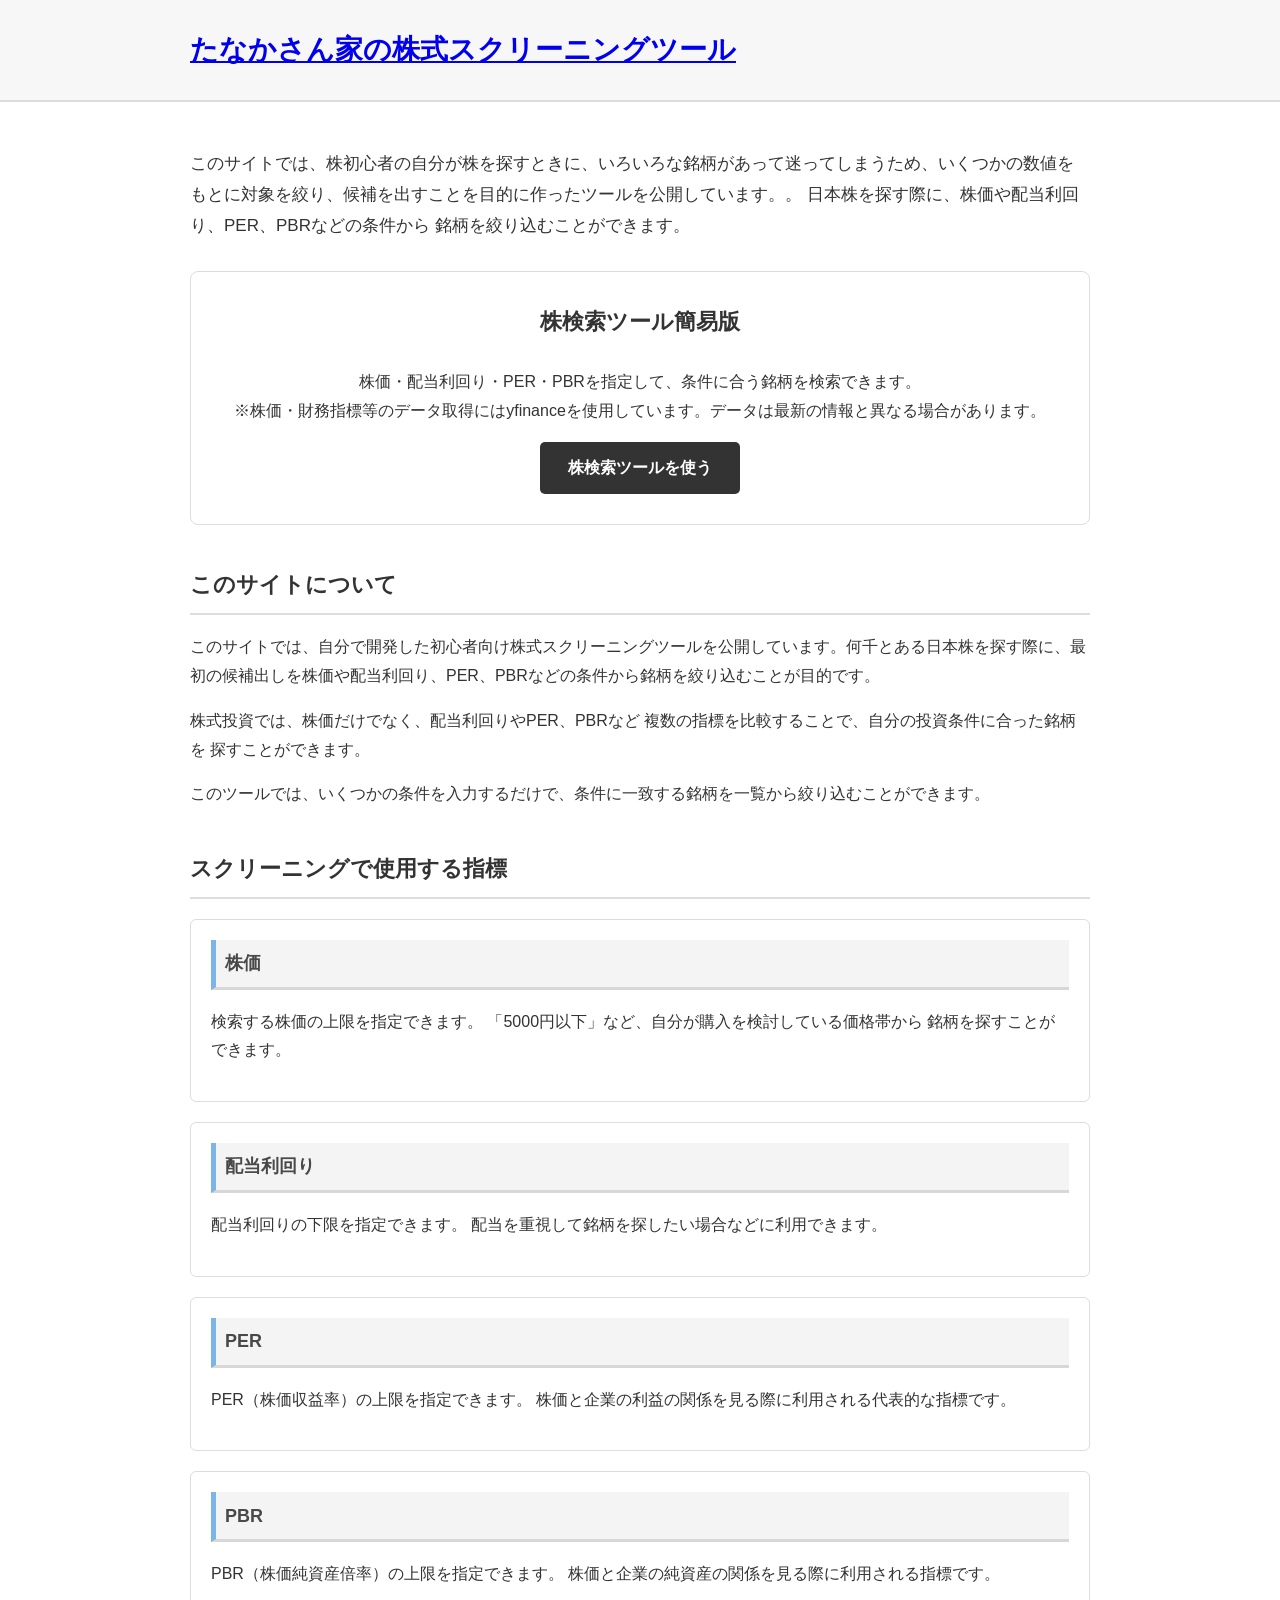
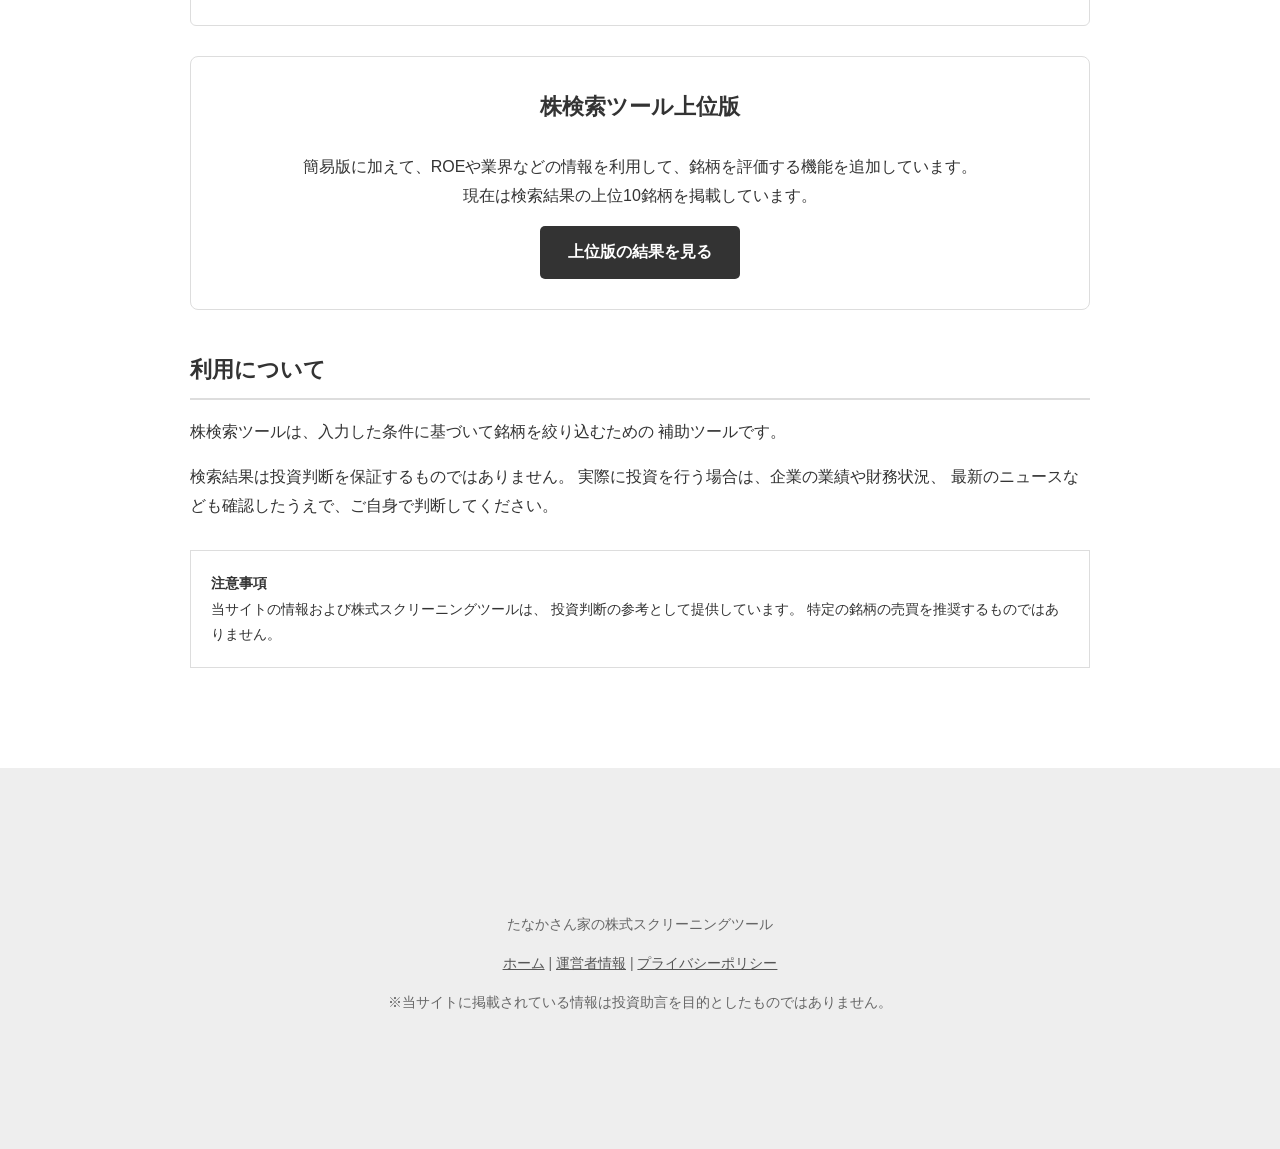
==== index.html @ 5bce74ee "Update index.html" ====
<!DOCTYPE html>
<html lang="ja">
<head>
    <meta charset="UTF-8">
    <!-- Google tag (gtag.js) -->
        <script async src="https://www.googletagmanager.com/gtag/js?id=G-6KTKNVVX2C"></script>
            <script>
             window.dataLayer = window.dataLayer || [];
             function gtag(){dataLayer.push(arguments);}
             gtag('js', new Date());
              gtag('config', 'G-6KTKNVVX2C');
            </script>

    <!-- Google AdSense -->
    <!-- AdSenseから指定されたコードをここに入れます -->
    <script async src="https://pagead2.googlesyndication.com/pagead/js/adsbygoogle.js?client=ca-pub-9218186615437479"
     crossorigin="anonymous"></script>
     
    <title>トップページ｜たなかさん家の株式スクリーニングツール</title>
    
    <meta name="viewport" content="width=device-width, initial-scale=1.0">
    <meta name="description"
          content="このサイトでは、自分で株初心者開発した株式スクリーニングツールを公開しています。日本株を探す際に、株価や配当利回り、PER、PBRなどの条件から銘柄を絞り込むことができます。">
<!-- OGP設定（SNS・X/Twitterシェア用） -->
    <meta property="og:site_name" content="高配当株・割安株 スクリーニングデータベース">
    <meta property="og:title" content="高配当株・割安株 スクリーニングデータベース">
    <meta property="og:description" content="独自指標で厳選した割安高配当株の一覧。リスク分析や評価理由をわかりやすくまとめています。">
    <meta property="og:type" content="website">
    <meta property="og:url" content="https://tanakameichan.github.io/">
  
    <!-- Twitter (X) カード -->
    <meta name="twitter:card" content="summary">
    <meta name="twitter:title" content="高配当株・割安株 スクリーニングデータベース">
    <meta name="twitter:description" content="独自指標で厳選した割安高配当株の一覧。リスク分析や評価理由をわかりやすくまとめています。">

    <link rel="icon" href="img/favicon.ico" type="image/x-icon">
    <link rel="stylesheet" href="css_js/style.css" type="text/css">
    <script src="css_js/common.js"></script>

</head>

<body>

<header id="header"></header>    <!-- ヘッダーリンク -->

<main class="container">

    <p class="lead">
       このサイトでは、株初心者の自分が株を探すときに、いろいろな銘柄があって迷ってしまうため、いくつかの数値をもとに対象を絞り、候補を出すことを目的に作ったツールを公開しています。。
    日本株を探す際に、株価や配当利回り、PER、PBRなどの条件から
    銘柄を絞り込むことができます。
    </p>

    <div class="tool-box">
        <h2 style="border: none; margin-top: 0;">
            株検索ツール簡易版
        </h2>

        <p>
            株価・配当利回り・PER・PBRを指定して、条件に合う銘柄を検索できます。
            <br>※株価・財務指標等のデータ取得にはyfinanceを使用しています。データは最新の情報と異なる場合があります。
        </p>

        <a class="tool-button" href="https://tanakameichan.github.io/stock-screening/">
            株検索ツールを使う
        </a>
    </div>

    <h2>このサイトについて</h2>

    <p>
        このサイトでは、自分で開発した初心者向け株式スクリーニングツールを公開しています。何千とある日本株を探す際に、最初の候補出しを株価や配当利回り、PER、PBRなどの条件から銘柄を絞り込むことが目的です。
    </p>

    <p>
        株式投資では、株価だけでなく、配当利回りやPER、PBRなど
        複数の指標を比較することで、自分の投資条件に合った銘柄を
        探すことができます。
    </p>

    <p>
        このツールでは、いくつかの条件を入力するだけで、条件に一致する銘柄を一覧から絞り込むことができます。
    </p>


    <h2>スクリーニングで使用する指標</h2>

    <div class="point">
        <h3>株価</h3>
        <p>
            検索する株価の上限を指定できます。
            「5000円以下」など、自分が購入を検討している価格帯から
            銘柄を探すことができます。
        </p>
    </div>

    <div class="point">
        <h3>配当利回り</h3>
        <p>
            配当利回りの下限を指定できます。
            配当を重視して銘柄を探したい場合などに利用できます。
        </p>
    </div>

    <div class="point">
        <h3>PER</h3>
        <p>
            PER（株価収益率）の上限を指定できます。
            株価と企業の利益の関係を見る際に利用される代表的な指標です。
        </p>
    </div>

    <div class="point">
        <h3>PBR</h3>
        <p>
            PBR（株価純資産倍率）の上限を指定できます。
            株価と企業の純資産の関係を見る際に利用される指標です。
        </p>
    </div>

    <div class="tool-box">
        <h2 style="border: none; margin-top: 0;">
            株検索ツール上位版
        </h2>

        <p>
            簡易版に加えて、ROEや業界などの情報を利用して、銘柄を評価する機能を追加しています。
            <br>現在は検索結果の上位10銘柄を掲載しています。
        </p>

        <a class="tool-button" href="https://tanakameichan.github.io/stock-screening/table.html">
            上位版の結果を見る
        </a>
    </div>




    <h2>利用について</h2>

    <p>
        株検索ツールは、入力した条件に基づいて銘柄を絞り込むための
        補助ツールです。
    </p>

    <p>
        検索結果は投資判断を保証するものではありません。
        実際に投資を行う場合は、企業の業績や財務状況、
        最新のニュースなども確認したうえで、ご自身で判断してください。
    </p>

    <div class="notice">
        <strong>注意事項</strong><br>
        当サイトの情報および株式スクリーニングツールは、
        投資判断の参考として提供しています。
        特定の銘柄の売買を推奨するものではありません。
    </div>

</main>

<footer id="footer"></footer>    <!-- フッターリンク -->


</body>
</html>
---- css_js/style.css ----
body {
            margin: 0;
            font-family:
                -apple-system,
                BlinkMacSystemFont,
                "Segoe UI",
                "Hiragino Kaku Gothic ProN",
                "Yu Gothic",
                Meiryo,
                sans-serif;
            line-height: 1.8;
            color: #333;
            background: white;
        }

        .container {
            max-width: 900px;
            margin: 0 auto;
            padding: 30px 20px 60px;
        }

        header {
            background: #f7f7f7;
            border-bottom: 1px solid #ddd;
        }

        header .container {
            padding-top: 25px;
            padding-bottom: 25px;
        }

        h1 {
            margin: 0;
            font-size: 28px;
        }

        h2 {
            margin-top: 40px;
            padding-bottom: 8px;
            border-bottom: 2px solid #ddd;
            font-size: 22px;
        }

        .lead {
            font-size: 17px;
        }

        .tool-box {
            margin: 30px 0;
            padding: 30px;
            background: white;
            border: 1px solid #ddd;
            border-radius: 8px;
            text-align: center;
        }

        .tool-button {
            display: inline-block;
            padding: 12px 28px;
            background: #333;
            color: white;
            text-decoration: none;
            border-radius: 5px;
            font-weight: bold;
        }

        .tool-button:hover {
            opacity: 0.8;
        }

        .point {
            margin: 20px 0;
            padding: 20px;
            background: white;
            border: 1px solid #ddd;
            border-radius: 6px;
        }

        .point h3 {
            margin-top: 0;
            font-size: 18px;
        }

        .notice {
            margin-top: 30px;
            padding: 20px;
            background: #fff;
            border: 1px solid #ddd;
            font-size: 14px;
        }

        footer {
            margin-top: 40px;
            padding: 30px 0;
            background: #eee;
            text-align: center;
            font-size: 14px;
            color: #666;
        }

        footer a {
            color: #555;
        }







h3 {
  padding: 0.4em 0.5em;/*文字の上下 左右の余白*/
  color: #494949;/*文字色*/
  background: #f4f4f4;/*背景色*/
  border-left: solid 5px #7db4e6;/*左線*/
  border-bottom: solid 3px #d7d7d7;/*下線*/
}

/* 表 */
th, td {
    border: 1px solid #ccc;
    padding: 8px;
    vertical-align: top;   /* 上揃え */
    line-height: 1.5;      /* 行間を少し広げる */
}

th {
    background: #eee;
    white-space: nowrap;
}

table {
    border-collapse:  collapse;     /* セルの線を重ねる */
}

.kome-list {
  list-style: none; /* デフォルトの黒丸を消す */
  padding-left: 0;   /* 左側の余白をリセット */
}

.kome-list li {
  position: relative;
  padding-left: 1.2em;   /* ① ※の分だけ左側に余白を作る */
  text-indent: -1.2em;   /* ② 1行目だけを左に引っ張り出す */
}

.kome-list li::before {
  content: "※ ";    /* 文字の前に※を表示 */
}

/* 1. テーブル枠のレスポンシブ化（横スクロール制御） */
.stock-table-wrapper {
  width: 100%;
  overflow-x: auto;
  -webkit-overflow-scrolling: touch; /* iOSスワイプ対応 */
  margin-bottom: 1rem;
}

/* 2. テーブル本体の最小幅確保とテキスト折り返し防止 */
.stock-table {
  width: 100%;
  min-width: 650px; /* スマホ画面で崩れない最小幅 */
  border-collapse: collapse;
  white-space: nowrap; /* セル内の意図しない改行を防止 */
}



/* モーダルの全体背景（画面全体を覆うオーバーレイ） */
.stock-detail-modal {
  display: none; /* 初期状態は非表示 */
  position: fixed; /* 画面に固定 */
  top: 0;
  left: 0;
  width: 100vw;
  height: 100vh;
  background-color: rgba(0, 0, 0, 0.5); /* 背景を半透明の黒に */
  z-index: 9999; /* 他の要素より一番手前に表示 */
  box-sizing: border-box;
  padding: 1rem;
}

/* JSで .show が付いた時に画面中央に表示 */
.stock-detail-modal.show {
  display: flex !important;
  align-items: center;
  justify-content: center;
}

/* モーダルの白枠コンテンツ */
.stock-detail-box {
  background-color: #ffffff; /* 白背景を明示的に指定 */
  position: relative; /* 閉じるボタン(×)の基準点 */
  width: 90%;
  max-width: 900px;
  max-height: 80vh;
  overflow-y: auto; /* 長文時に内部スクロール */
  box-sizing: border-box;
  border-radius: 8px; /* 角丸（お好みで） */
  padding: 20px;
}

.stock-detail-close {
  position: absolute;
  right: 15px;
  top: 10px;
  border: none;
  background: none;
  font-size: 28px;
  color: #333;
  cursor: pointer;
  line-height: 1;
}

/* パンくず*/
.breadcrumb ol {
    display: flex;
    gap: 8px;
    list-style: none;
    padding: 0;
    margin: 0 0 20px;
    font-size: 14px;
}

.breadcrumb li + li::before {
    content: "＞";
    margin-right: 8px;
    color: #888;
}
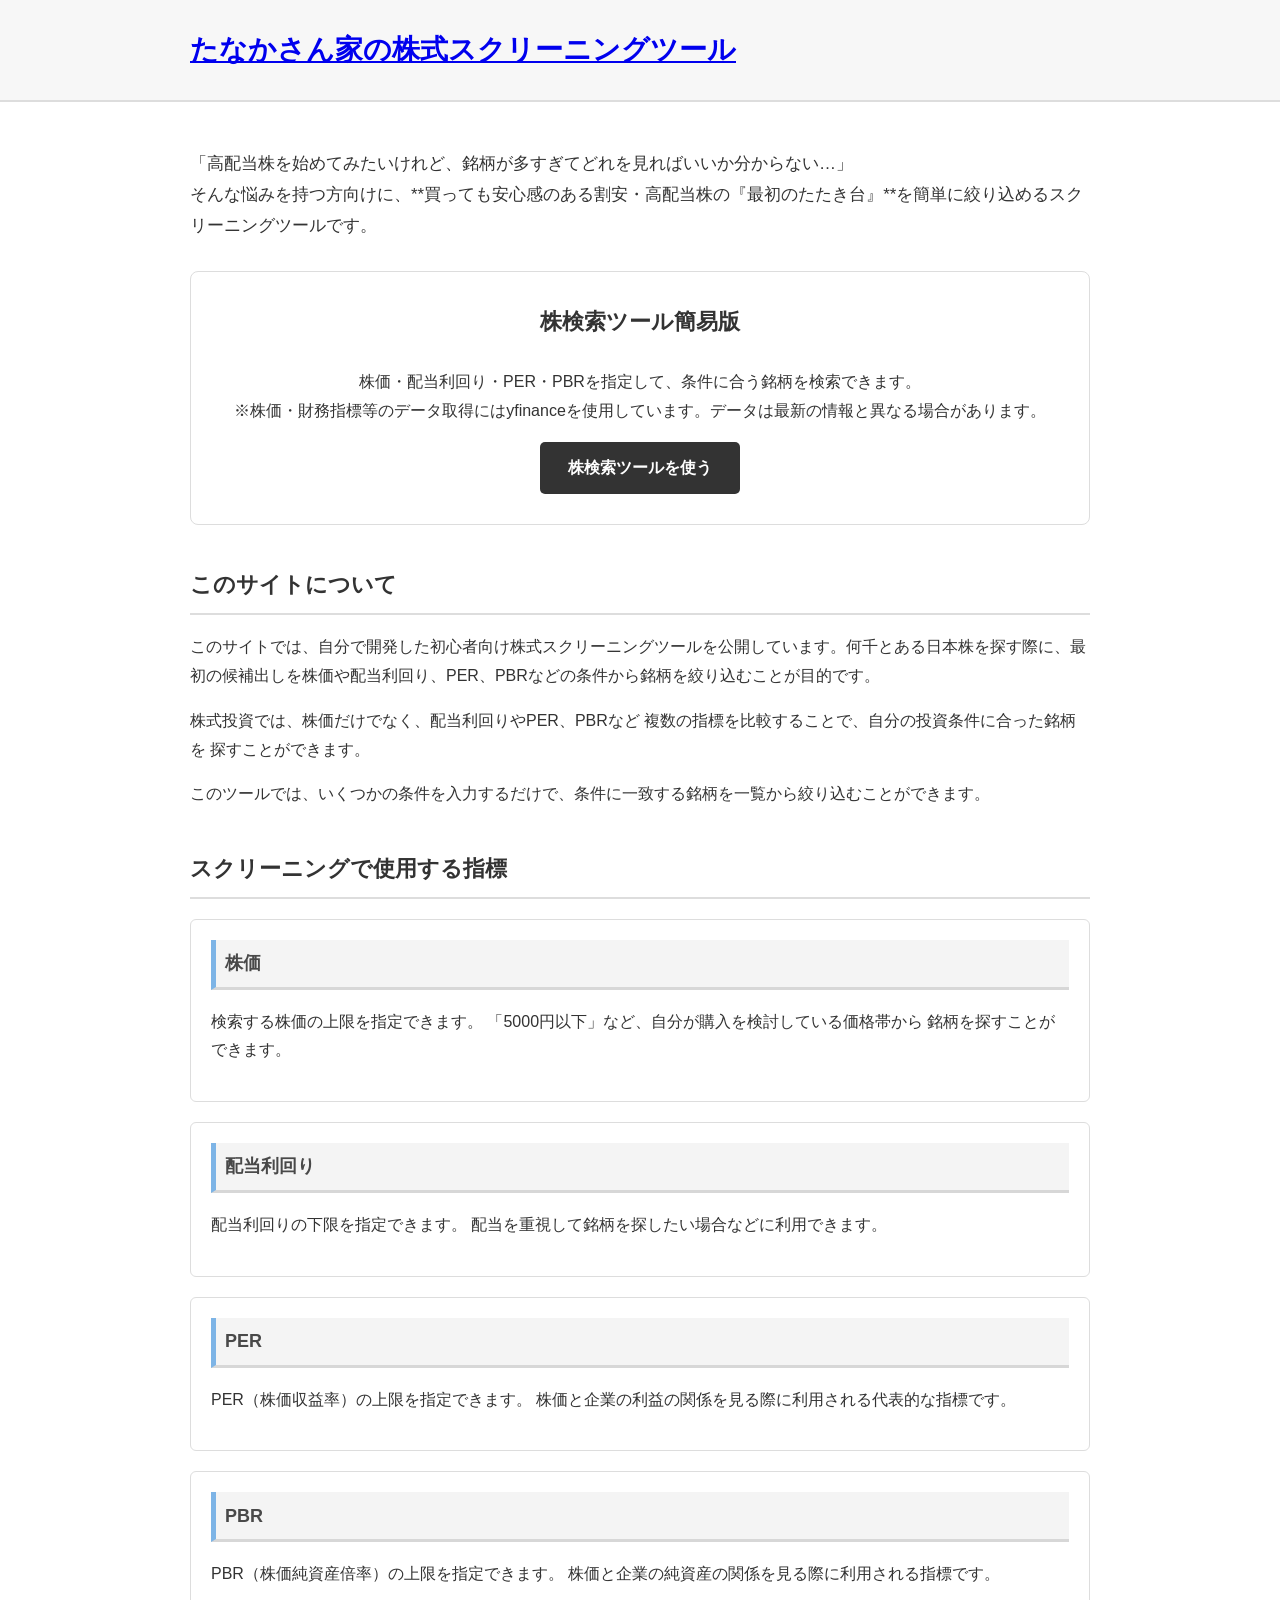
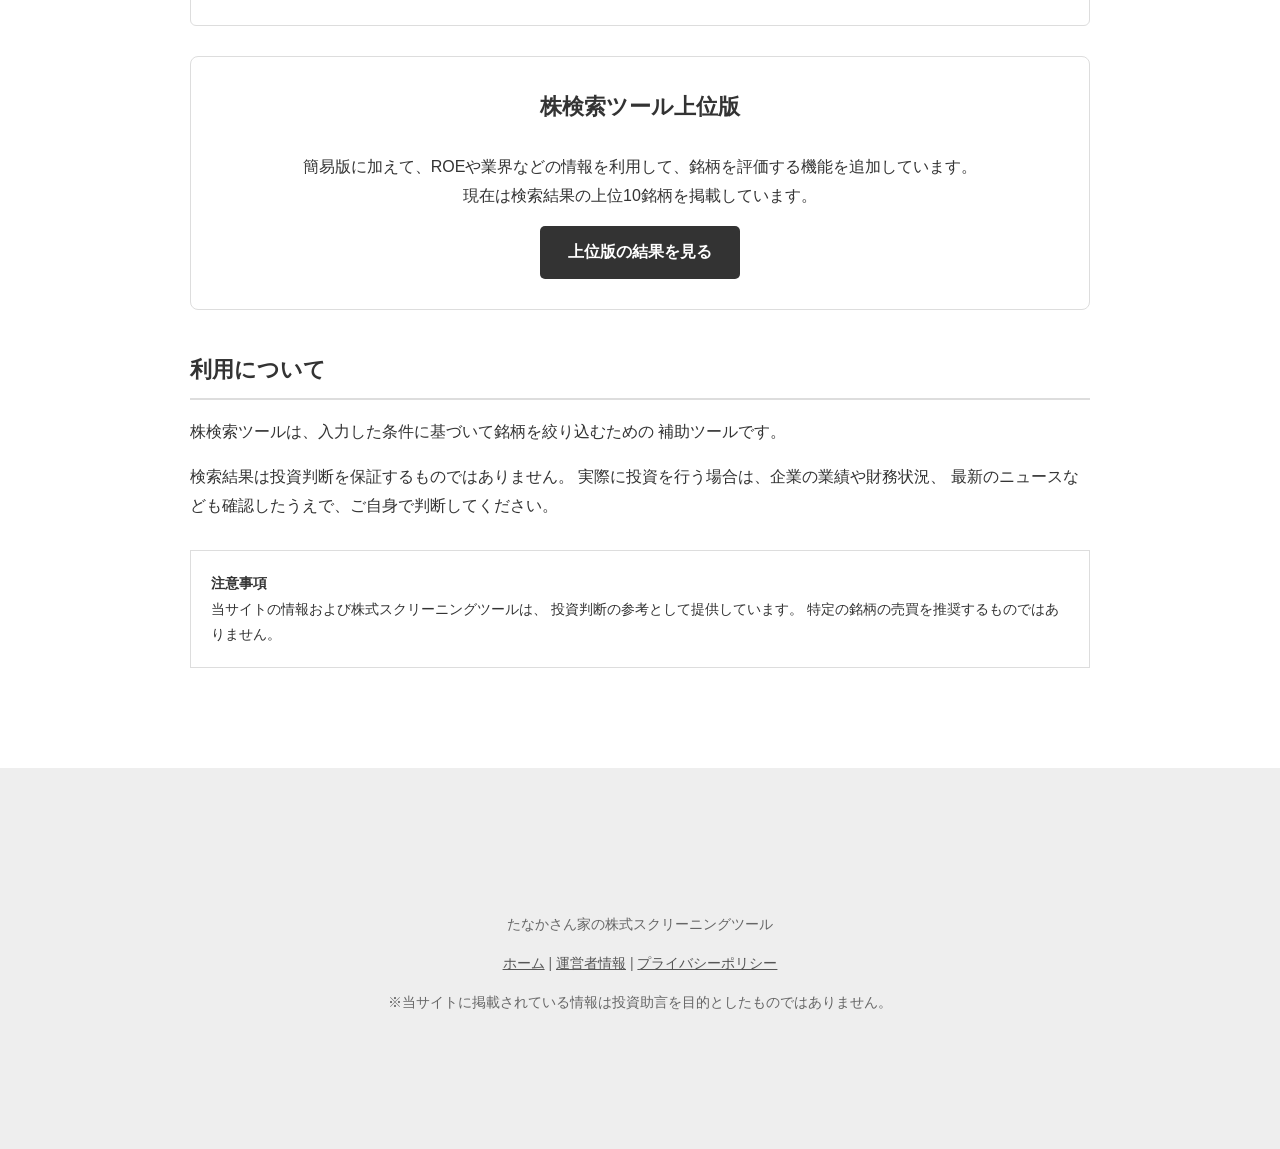
==== commit c65289b0: "Update index.html" ====
--- a/index.html
+++ b/index.html
@@ -16,22 +16,22 @@
     <script async src="https://pagead2.googlesyndication.com/pagead/js/adsbygoogle.js?client=ca-pub-9218186615437479"
      crossorigin="anonymous"></script>
      
-    <title>トップページ｜たなかさん家の株式スクリーニングツール</title>
+    <title>トップページ｜たなかさん家の初心者向け株式スクリーニングツール</title>
     
     <meta name="viewport" content="width=device-width, initial-scale=1.0">
     <meta name="description"
-          content="このサイトでは、自分で株初心者開発した株式スクリーニングツールを公開しています。日本株を探す際に、株価や配当利回り、PER、PBRなどの条件から銘柄を絞り込むことができます。">
+          content="高配当株を始めてみたいけれど、銘柄が多すぎてどれを見ればいいか分からない…」そんな悩みを持つ方向けに、**買っても安心感のある割安・高配当株の『最初のたたき台』**を簡単に絞り込めるスクリーニングツールです。">
 <!-- OGP設定（SNS・X/Twitterシェア用） -->
-    <meta property="og:site_name" content="高配当株・割安株 スクリーニングデータベース">
-    <meta property="og:title" content="高配当株・割安株 スクリーニングデータベース">
-    <meta property="og:description" content="独自指標で厳選した割安高配当株の一覧。リスク分析や評価理由をわかりやすくまとめています。">
+    <meta property="og:site_name" content="たなかさん家の初心者向け株式スクリーニングツール">
+    <meta property="og:title" content="たなかさん家の初心者向け株式スクリーニングツール">
+    <meta property="og:description" content="高配当株を始めてみたいけれど、銘柄が多すぎてどれを見ればいいか分からない…」そんな悩みを持つ方向けに、**買っても安心感のある割安・高配当株の『最初のたたき台』**を簡単に絞り込めるスクリーニングツールです。">
     <meta property="og:type" content="website">
     <meta property="og:url" content="https://tanakameichan.github.io/">
   
     <!-- Twitter (X) カード -->
     <meta name="twitter:card" content="summary">
-    <meta name="twitter:title" content="高配当株・割安株 スクリーニングデータベース">
-    <meta name="twitter:description" content="独自指標で厳選した割安高配当株の一覧。リスク分析や評価理由をわかりやすくまとめています。">
+    <meta name="twitter:title" content="たなかさん家の初心者向け株式スクリーニングツール">
+    <meta name="twitter:description" content="「高配当株を始めてみたいけれど、銘柄が多すぎてどれを見ればいいか分からない…」そんな悩みを持つ方向けに、**買っても安心感のある割安・高配当株の『最初のたたき台』**を簡単に絞り込めるスクリーニングツールです。">
 
     <link rel="icon" href="img/favicon.ico" type="image/x-icon">
     <link rel="stylesheet" href="css_js/style.css" type="text/css">
@@ -46,9 +46,7 @@
 <main class="container">
 
     <p class="lead">
-       このサイトでは、株初心者の自分が株を探すときに、いろいろな銘柄があって迷ってしまうため、いくつかの数値をもとに対象を絞り、候補を出すことを目的に作ったツールを公開しています。。
-    日本株を探す際に、株価や配当利回り、PER、PBRなどの条件から
-    銘柄を絞り込むことができます。
+    「高配当株を始めてみたいけれど、銘柄が多すぎてどれを見ればいいか分からない…」<br>そんな悩みを持つ方向けに、**買っても安心感のある割安・高配当株の『最初のたたき台』**を簡単に絞り込めるスクリーニングツールです。
     </p>
 
     <div class="tool-box">
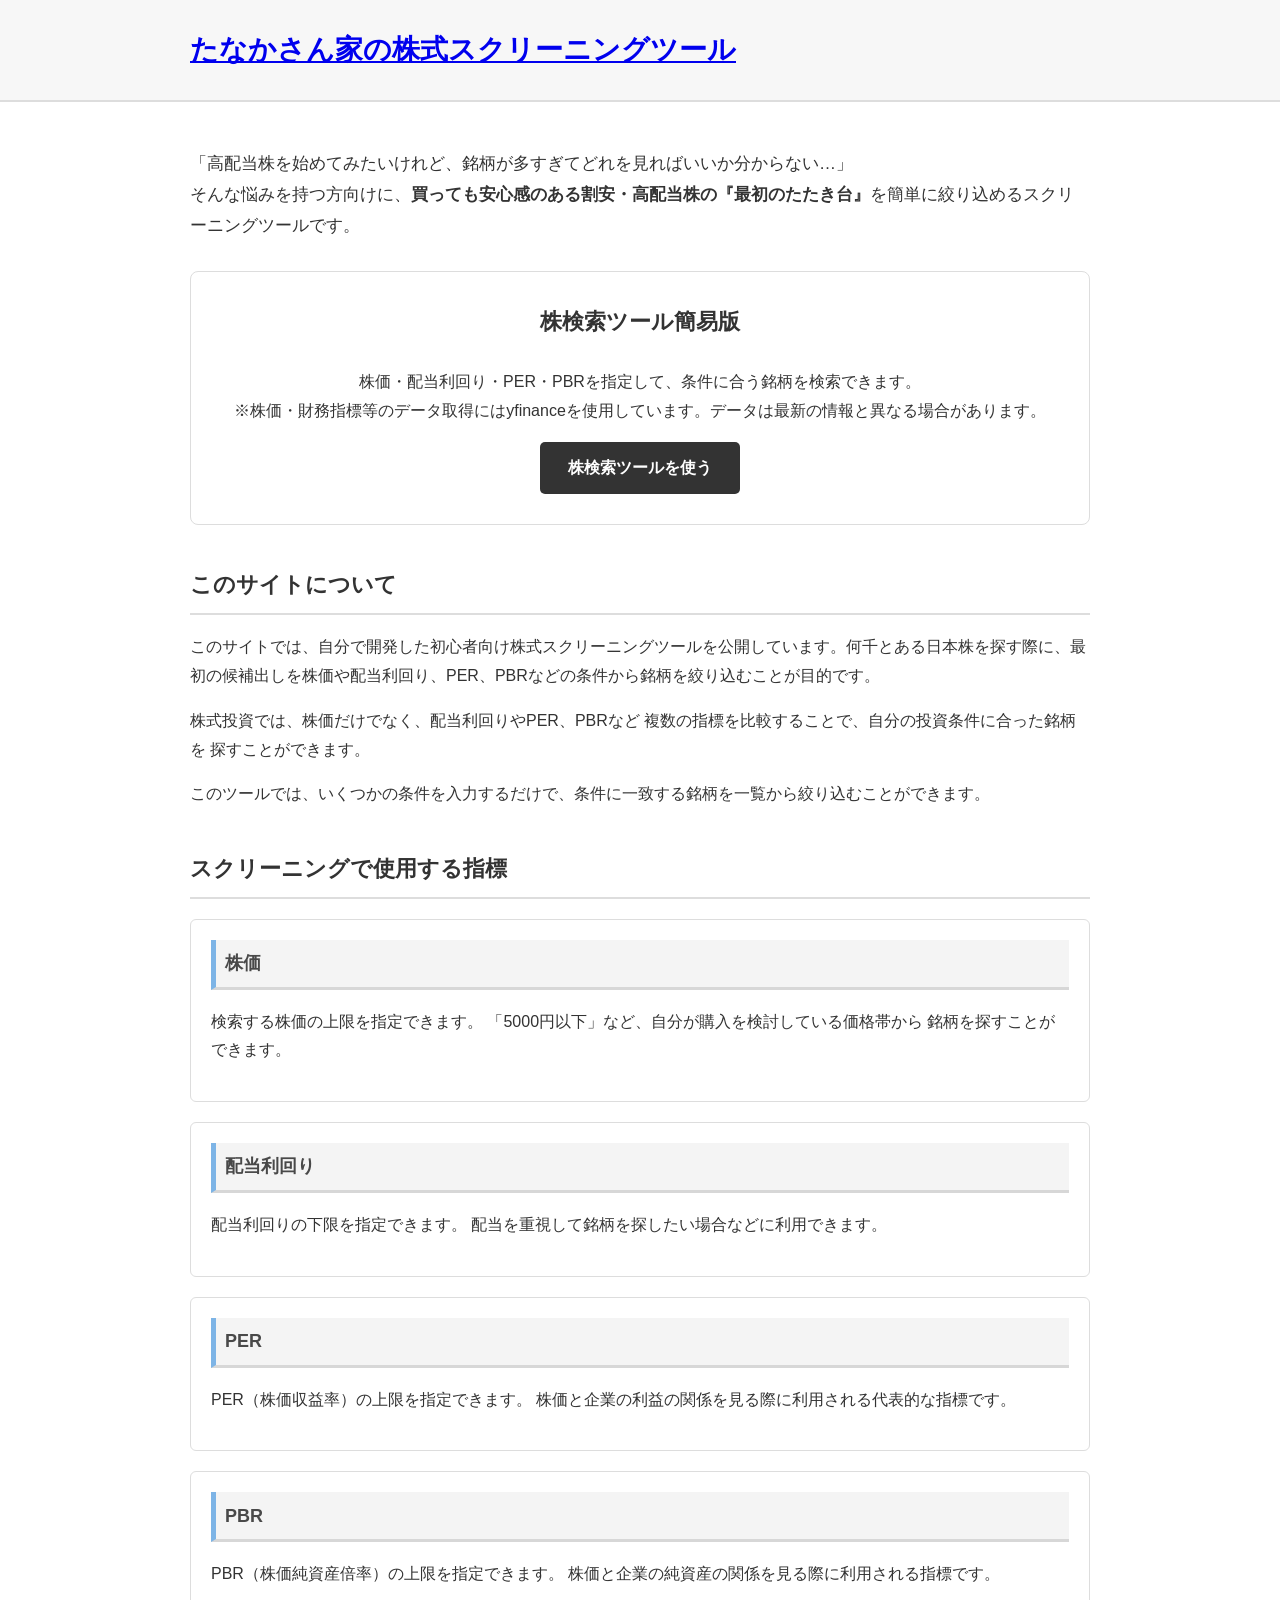
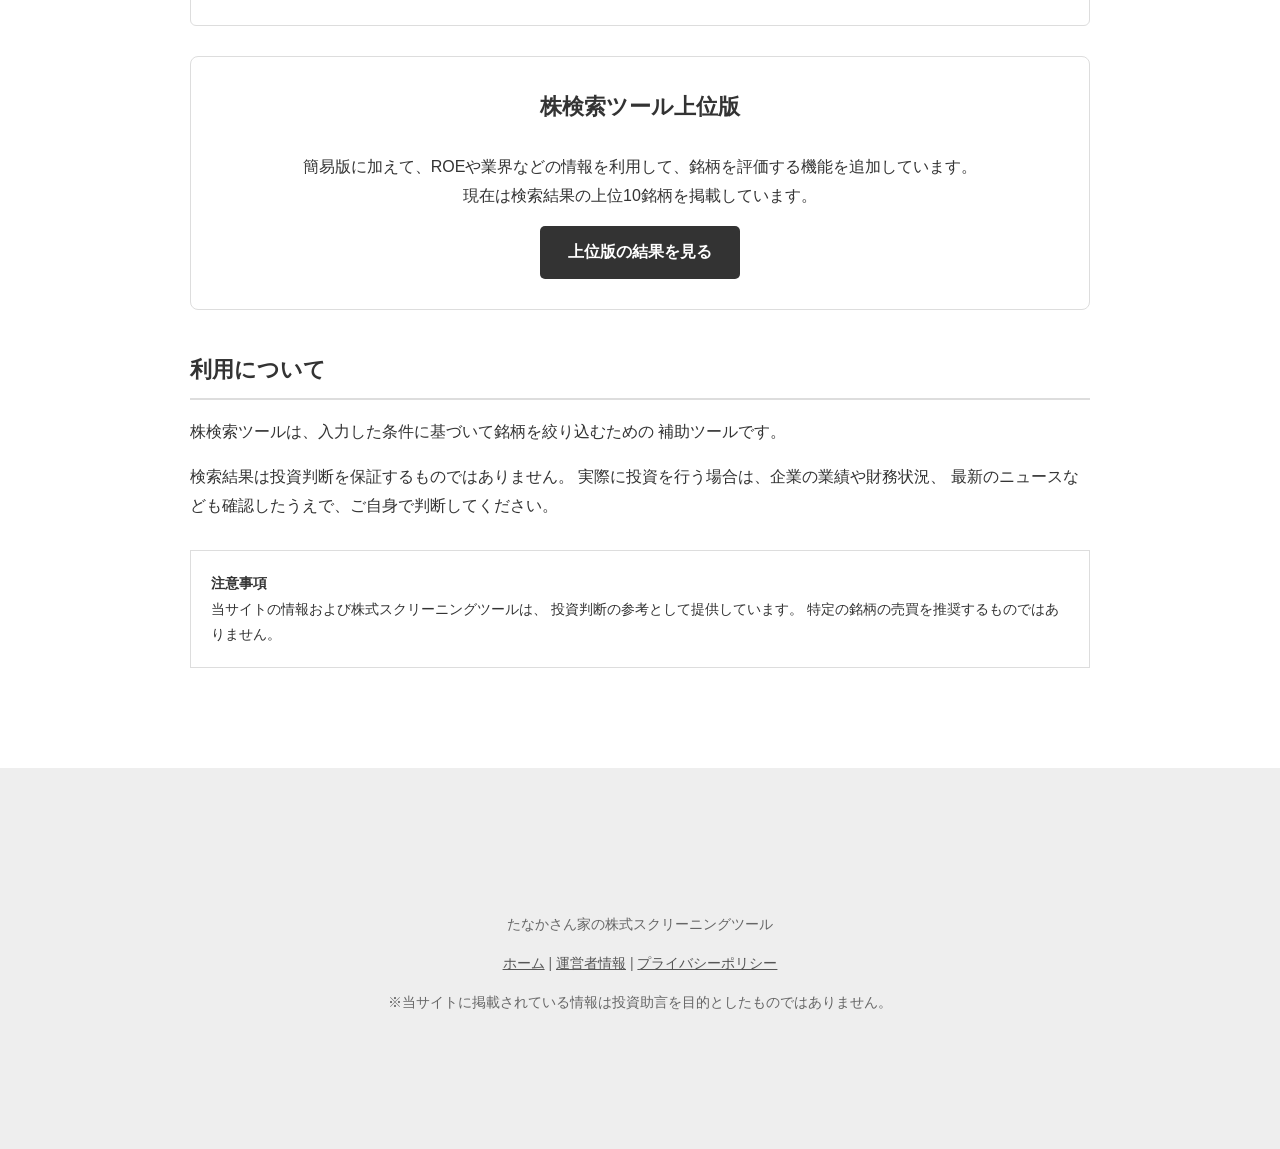
==== commit 48246d79: "Update index.html" ====
--- a/index.html
+++ b/index.html
@@ -20,18 +20,18 @@
     
     <meta name="viewport" content="width=device-width, initial-scale=1.0">
     <meta name="description"
-          content="高配当株を始めてみたいけれど、銘柄が多すぎてどれを見ればいいか分からない…」そんな悩みを持つ方向けに、**買っても安心感のある割安・高配当株の『最初のたたき台』**を簡単に絞り込めるスクリーニングツールです。">
+          content="高配当株を始めてみたいけれど、銘柄が多すぎてどれを見ればいいか分からない…」そんな悩みを持つ方向けに、買っても安心感のある割安・高配当株の『最初のたたき台』を簡単に絞り込めるスクリーニングツールです。">
 <!-- OGP設定（SNS・X/Twitterシェア用） -->
     <meta property="og:site_name" content="たなかさん家の初心者向け株式スクリーニングツール">
     <meta property="og:title" content="たなかさん家の初心者向け株式スクリーニングツール">
-    <meta property="og:description" content="高配当株を始めてみたいけれど、銘柄が多すぎてどれを見ればいいか分からない…」そんな悩みを持つ方向けに、**買っても安心感のある割安・高配当株の『最初のたたき台』**を簡単に絞り込めるスクリーニングツールです。">
+    <meta property="og:description" content="高配当株を始めてみたいけれど、銘柄が多すぎてどれを見ればいいか分からない…」そんな悩みを持つ方向けに、買っても安心感のある割安・高配当株の『最初のたたき台』を簡単に絞り込めるスクリーニングツールです。">
     <meta property="og:type" content="website">
     <meta property="og:url" content="https://tanakameichan.github.io/">
   
     <!-- Twitter (X) カード -->
     <meta name="twitter:card" content="summary">
     <meta name="twitter:title" content="たなかさん家の初心者向け株式スクリーニングツール">
-    <meta name="twitter:description" content="「高配当株を始めてみたいけれど、銘柄が多すぎてどれを見ればいいか分からない…」そんな悩みを持つ方向けに、**買っても安心感のある割安・高配当株の『最初のたたき台』**を簡単に絞り込めるスクリーニングツールです。">
+    <meta name="twitter:description" content="「高配当株を始めてみたいけれど、銘柄が多すぎてどれを見ればいいか分からない…」そんな悩みを持つ方向けに、買っても安心感のある割安・高配当株の『最初のたたき台』を簡単に絞り込めるスクリーニングツールです。">
 
     <link rel="icon" href="img/favicon.ico" type="image/x-icon">
     <link rel="stylesheet" href="css_js/style.css" type="text/css">
@@ -46,7 +46,7 @@
 <main class="container">
 
     <p class="lead">
-    「高配当株を始めてみたいけれど、銘柄が多すぎてどれを見ればいいか分からない…」<br>そんな悩みを持つ方向けに、**買っても安心感のある割安・高配当株の『最初のたたき台』**を簡単に絞り込めるスクリーニングツールです。
+    「高配当株を始めてみたいけれど、銘柄が多すぎてどれを見ればいいか分からない…」<br>そんな悩みを持つ方向けに、<strong>買っても安心感のある割安・高配当株の『最初のたたき台』</strong>を簡単に絞り込めるスクリーニングツールです。
     </p>
 
     <div class="tool-box">
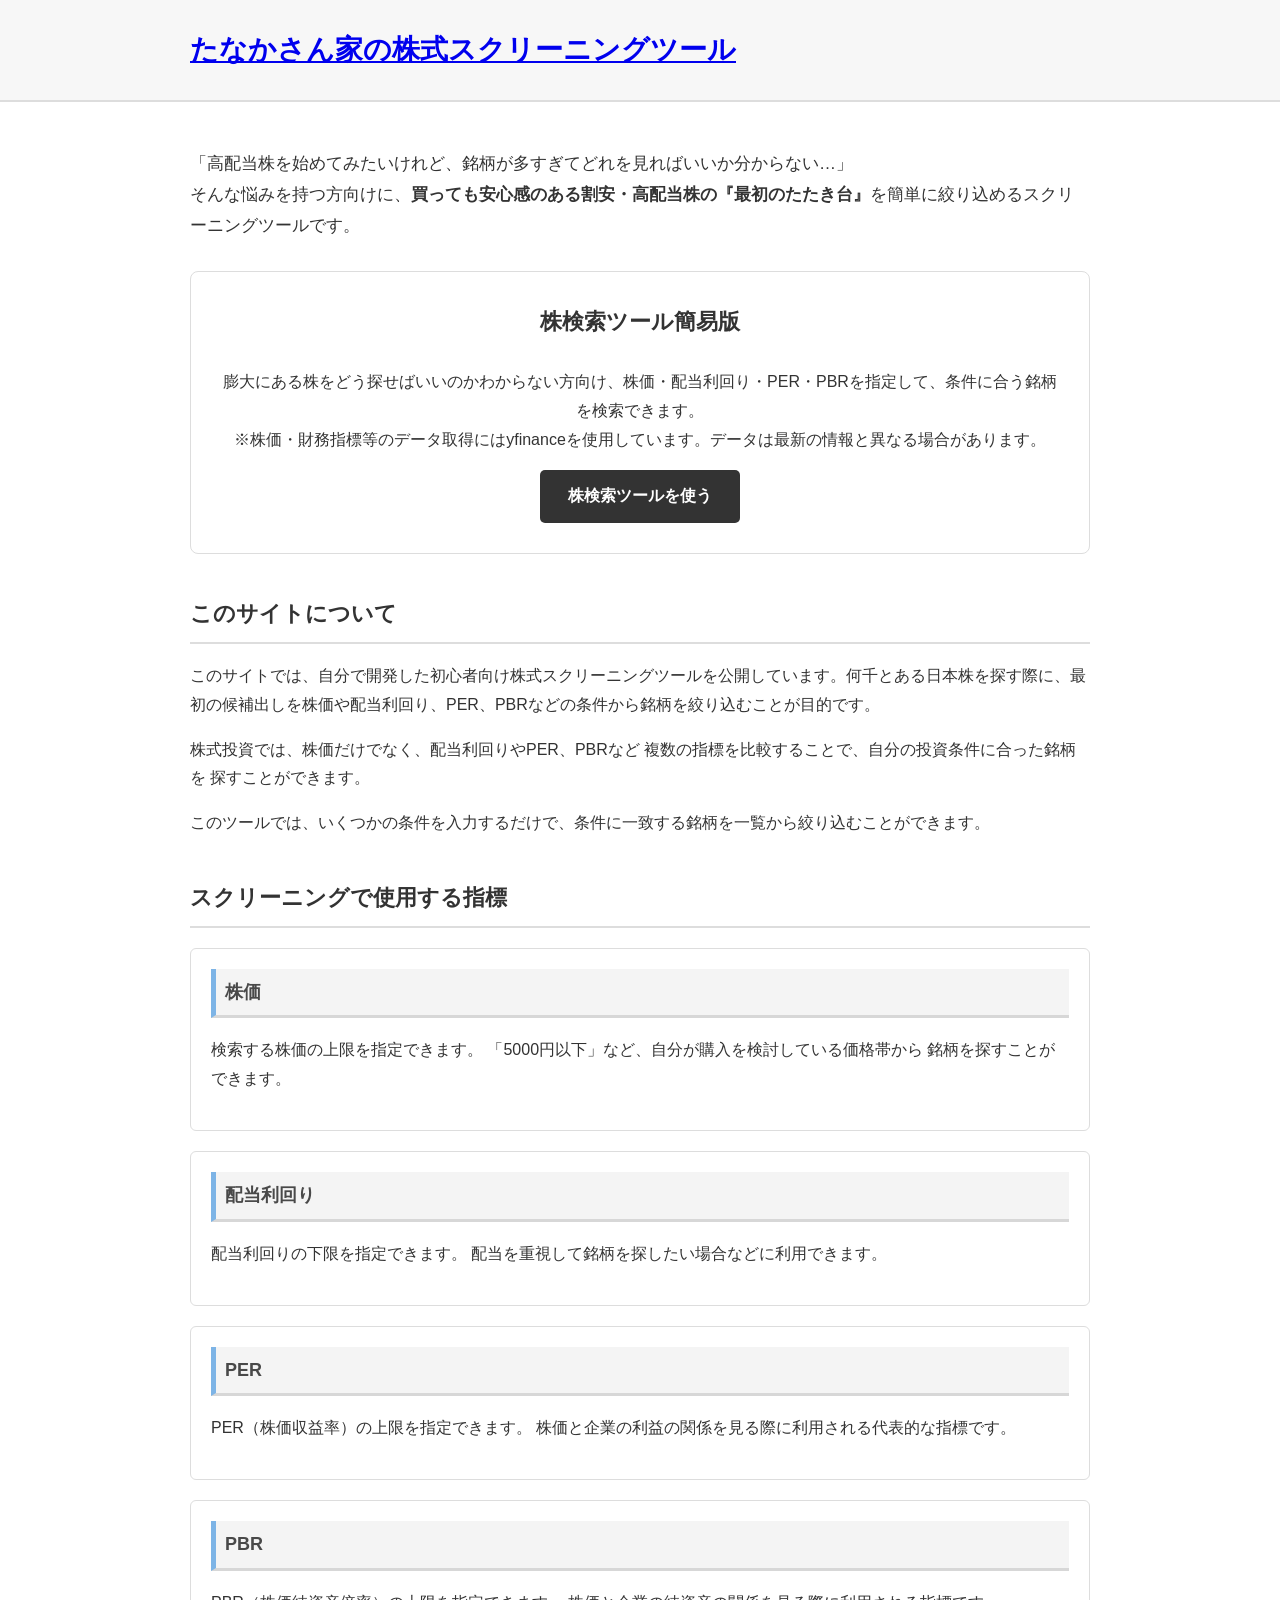
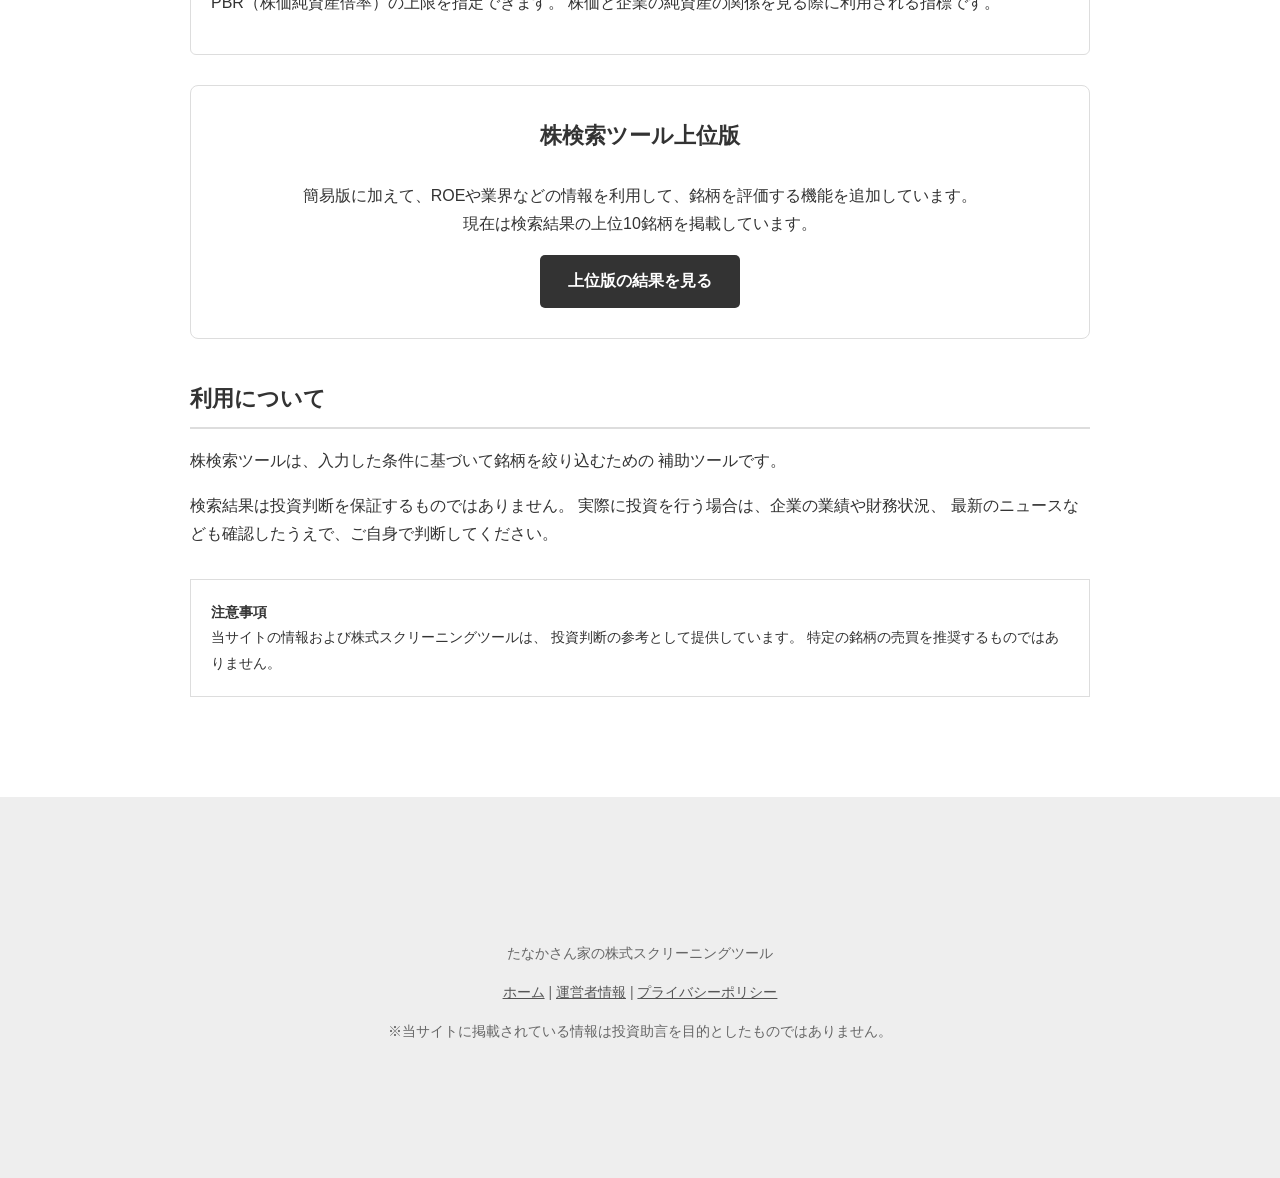
==== commit e65cf805: "Update index.html" ====
--- a/index.html
+++ b/index.html
@@ -55,7 +55,7 @@
         </h2>
 
         <p>
-            株価・配当利回り・PER・PBRを指定して、条件に合う銘柄を検索できます。
+            膨大にある株をどう探せばいいのかわからない方向け、株価・配当利回り・PER・PBRを指定して、条件に合う銘柄を検索できます。
             <br>※株価・財務指標等のデータ取得にはyfinanceを使用しています。データは最新の情報と異なる場合があります。
         </p>
 
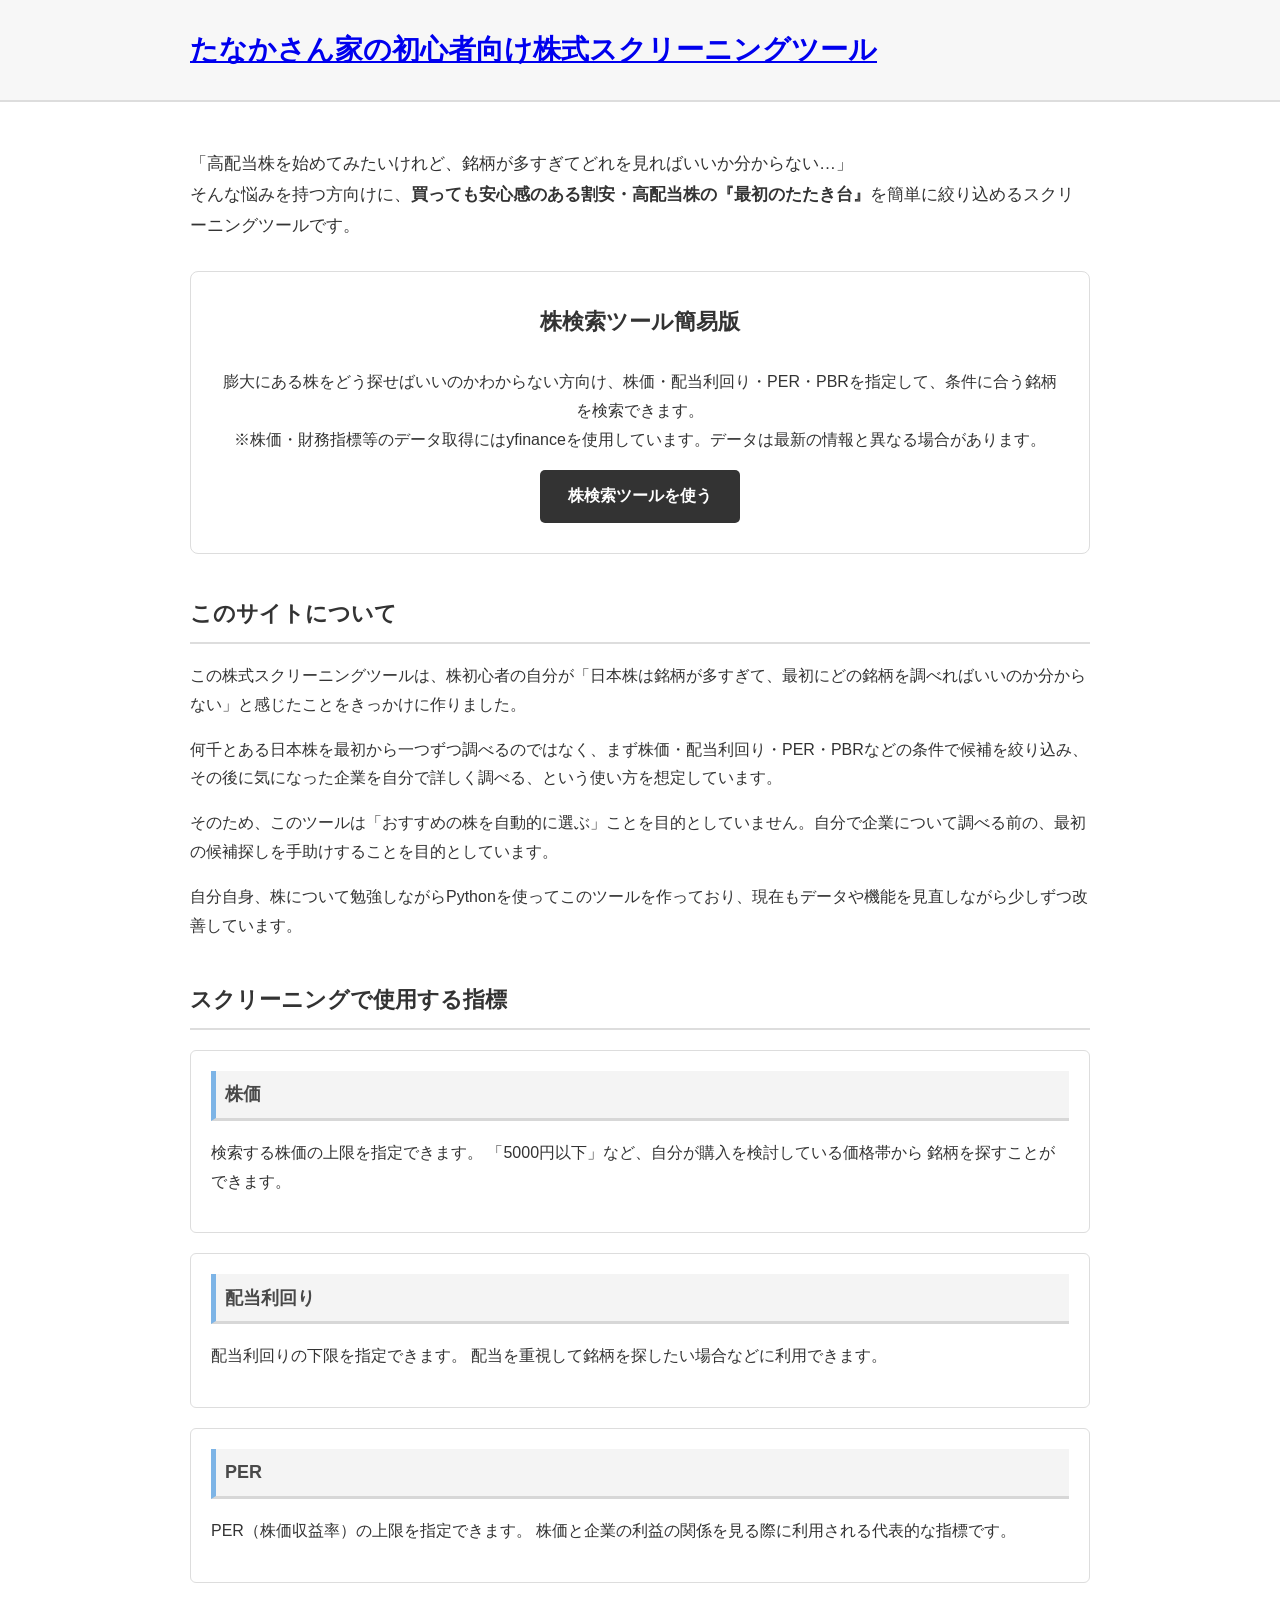
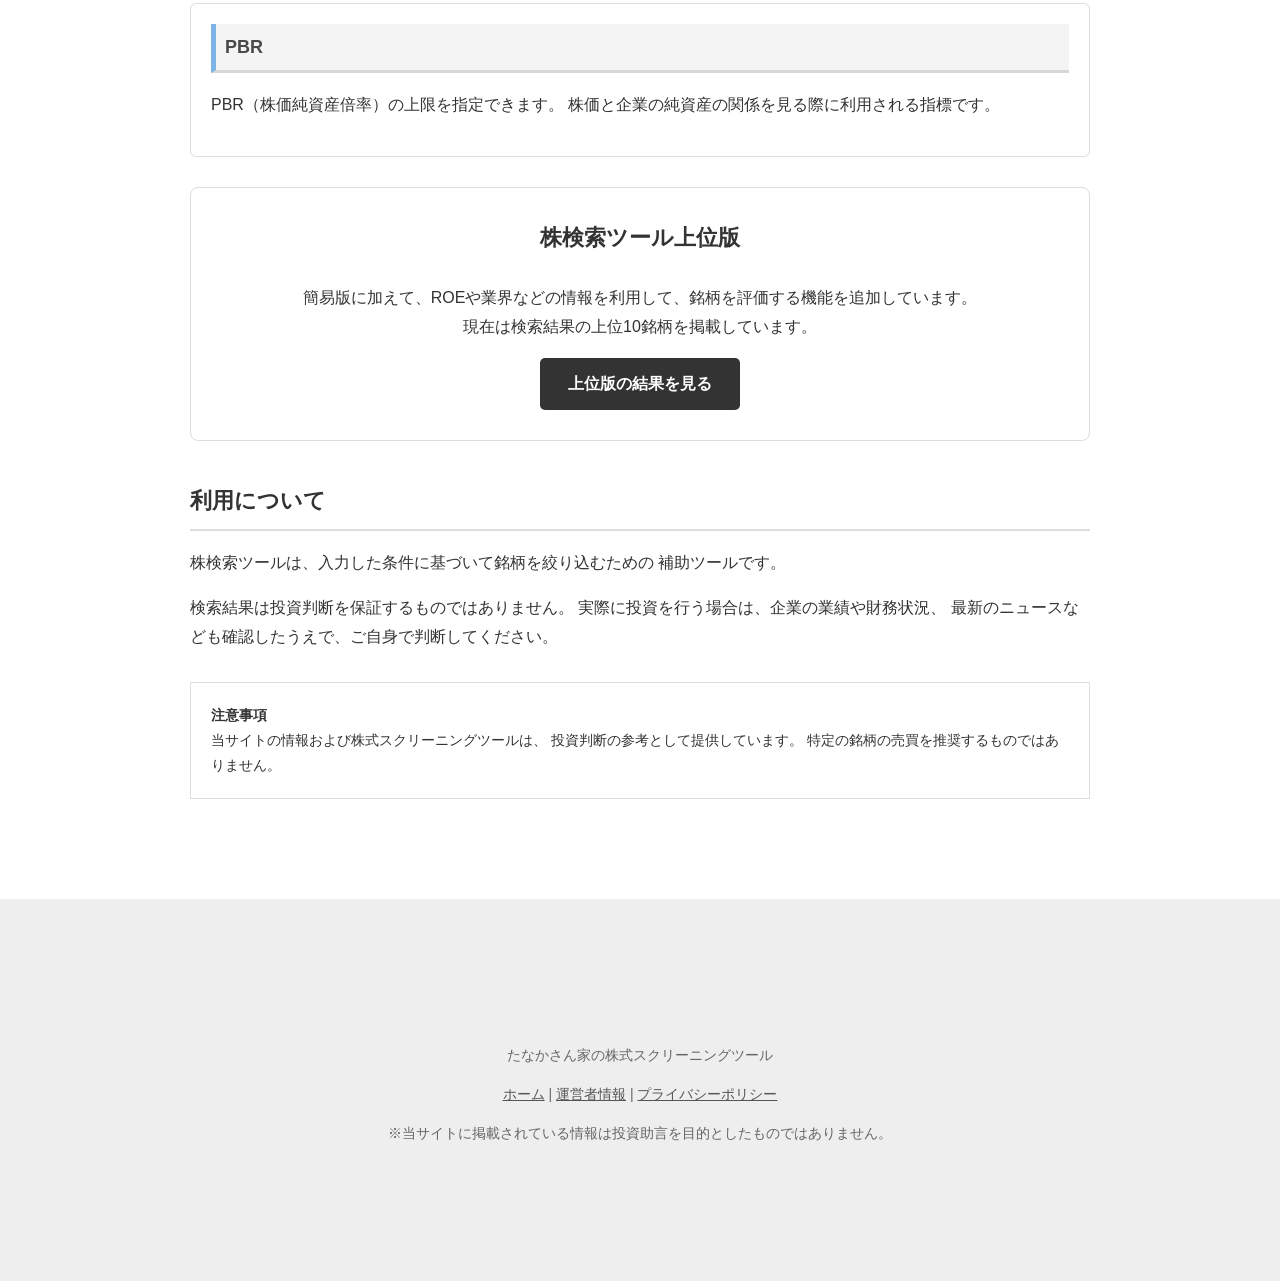
==== commit 89861f83: "Update index.html" ====
--- a/index.html
+++ b/index.html
@@ -65,24 +65,12 @@
     </div>
 
     <h2>このサイトについて</h2>
-
-    <p>
-        このサイトでは、自分で開発した初心者向け株式スクリーニングツールを公開しています。何千とある日本株を探す際に、最初の候補出しを株価や配当利回り、PER、PBRなどの条件から銘柄を絞り込むことが目的です。
-    </p>
-
-    <p>
-        株式投資では、株価だけでなく、配当利回りやPER、PBRなど
-        複数の指標を比較することで、自分の投資条件に合った銘柄を
-        探すことができます。
-    </p>
-
-    <p>
-        このツールでは、いくつかの条件を入力するだけで、条件に一致する銘柄を一覧から絞り込むことができます。
-    </p>
-
+    <p>この株式スクリーニングツールは、株初心者の自分が「日本株は銘柄が多すぎて、最初にどの銘柄を調べればいいのか分からない」と感じたことをきっかけに作りました。</p>
+    <p>何千とある日本株を最初から一つずつ調べるのではなく、まず株価・配当利回り・PER・PBRなどの条件で候補を絞り込み、その後に気になった企業を自分で詳しく調べる、という使い方を想定しています。</p>
+    <p>そのため、このツールは「おすすめの株を自動的に選ぶ」ことを目的としていません。自分で企業について調べる前の、最初の候補探しを手助けすることを目的としています。</p>
+    <p>自分自身、株について勉強しながらPythonを使ってこのツールを作っており、現在もデータや機能を見直しながら少しずつ改善しています。</p>
 
     <h2>スクリーニングで使用する指標</h2>
-
     <div class="point">
         <h3>株価</h3>
         <p>
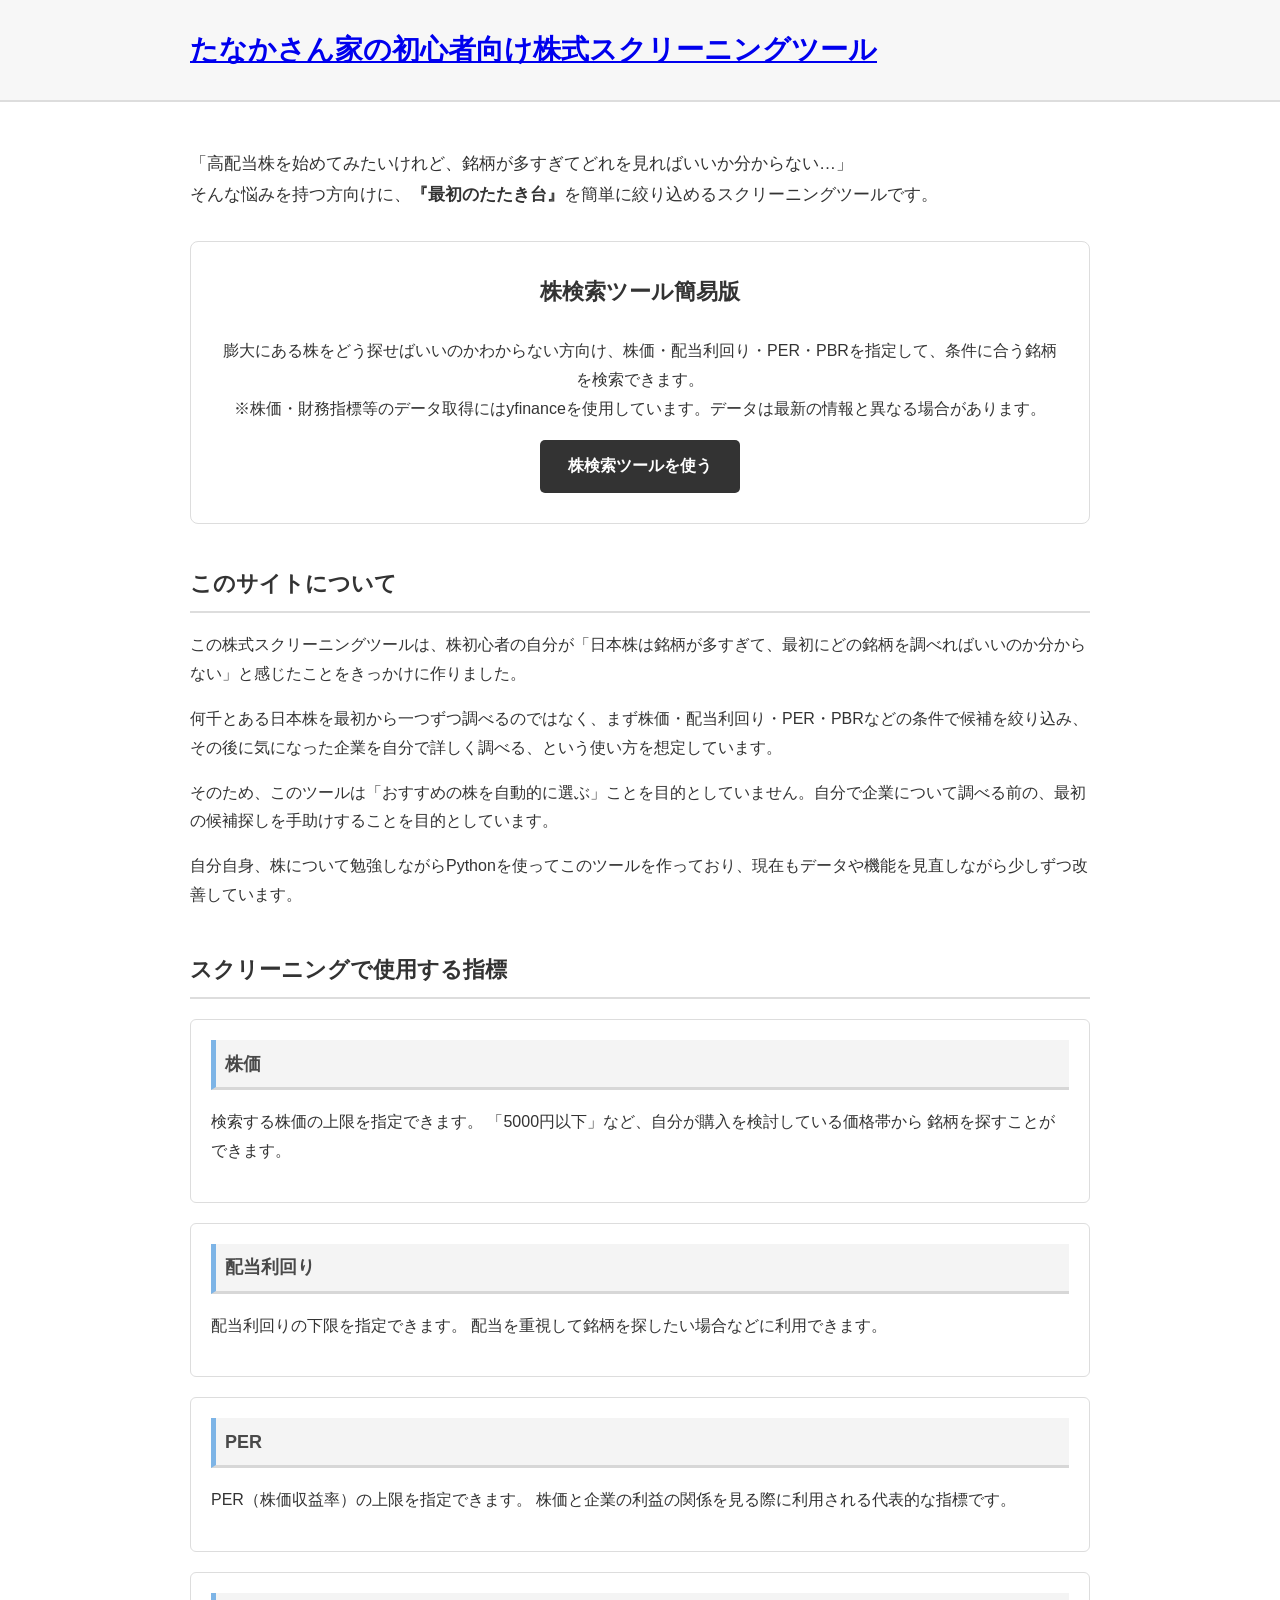
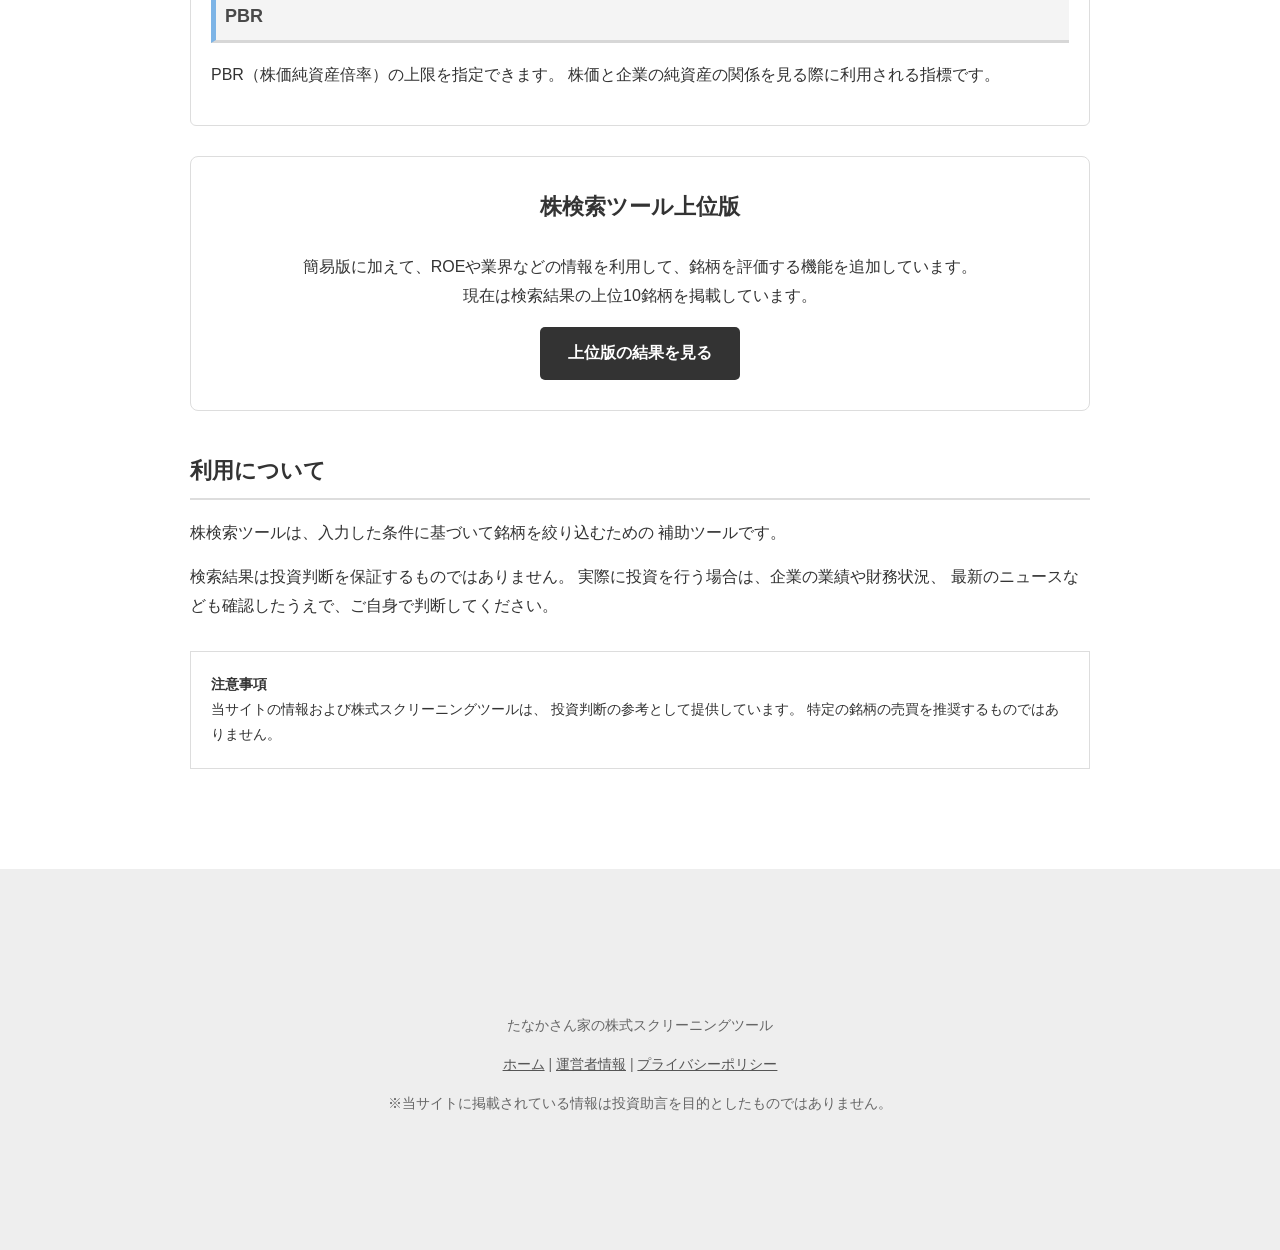
==== commit 809a471d: "Update index.html" ====
--- a/index.html
+++ b/index.html
@@ -20,18 +20,18 @@
     
     <meta name="viewport" content="width=device-width, initial-scale=1.0">
     <meta name="description"
-          content="高配当株を始めてみたいけれど、銘柄が多すぎてどれを見ればいいか分からない…」そんな悩みを持つ方向けに、買っても安心感のある割安・高配当株の『最初のたたき台』を簡単に絞り込めるスクリーニングツールです。">
+          content="株初心者が日本株を探す際の候補探しを目的とした株式スクリーニングツールです。株価、配当利回り、PER、PBRなどの条件から銘柄を絞り込めます。">
 <!-- OGP設定（SNS・X/Twitterシェア用） -->
     <meta property="og:site_name" content="たなかさん家の初心者向け株式スクリーニングツール">
     <meta property="og:title" content="たなかさん家の初心者向け株式スクリーニングツール">
-    <meta property="og:description" content="高配当株を始めてみたいけれど、銘柄が多すぎてどれを見ればいいか分からない…」そんな悩みを持つ方向けに、買っても安心感のある割安・高配当株の『最初のたたき台』を簡単に絞り込めるスクリーニングツールです。">
+    <meta property="og:description" content="株初心者が日本株を探す際の候補探しを目的とした株式スクリーニングツールです。株価、配当利回り、PER、PBRなどの条件から銘柄を絞り込めます。">
     <meta property="og:type" content="website">
     <meta property="og:url" content="https://tanakameichan.github.io/">
   
     <!-- Twitter (X) カード -->
     <meta name="twitter:card" content="summary">
     <meta name="twitter:title" content="たなかさん家の初心者向け株式スクリーニングツール">
-    <meta name="twitter:description" content="「高配当株を始めてみたいけれど、銘柄が多すぎてどれを見ればいいか分からない…」そんな悩みを持つ方向けに、買っても安心感のある割安・高配当株の『最初のたたき台』を簡単に絞り込めるスクリーニングツールです。">
+    <meta name="twitter:description" content="株初心者が日本株を探す際の候補探しを目的とした株式スクリーニングツールです。株価、配当利回り、PER、PBRなどの条件から銘柄を絞り込めます。">
 
     <link rel="icon" href="img/favicon.ico" type="image/x-icon">
     <link rel="stylesheet" href="css_js/style.css" type="text/css">
@@ -46,7 +46,7 @@
 <main class="container">
 
     <p class="lead">
-    「高配当株を始めてみたいけれど、銘柄が多すぎてどれを見ればいいか分からない…」<br>そんな悩みを持つ方向けに、<strong>買っても安心感のある割安・高配当株の『最初のたたき台』</strong>を簡単に絞り込めるスクリーニングツールです。
+    「高配当株を始めてみたいけれど、銘柄が多すぎてどれを見ればいいか分からない…」<br>そんな悩みを持つ方向けに、<strong>『最初のたたき台』</strong>を簡単に絞り込めるスクリーニングツールです。
     </p>
 
     <div class="tool-box">
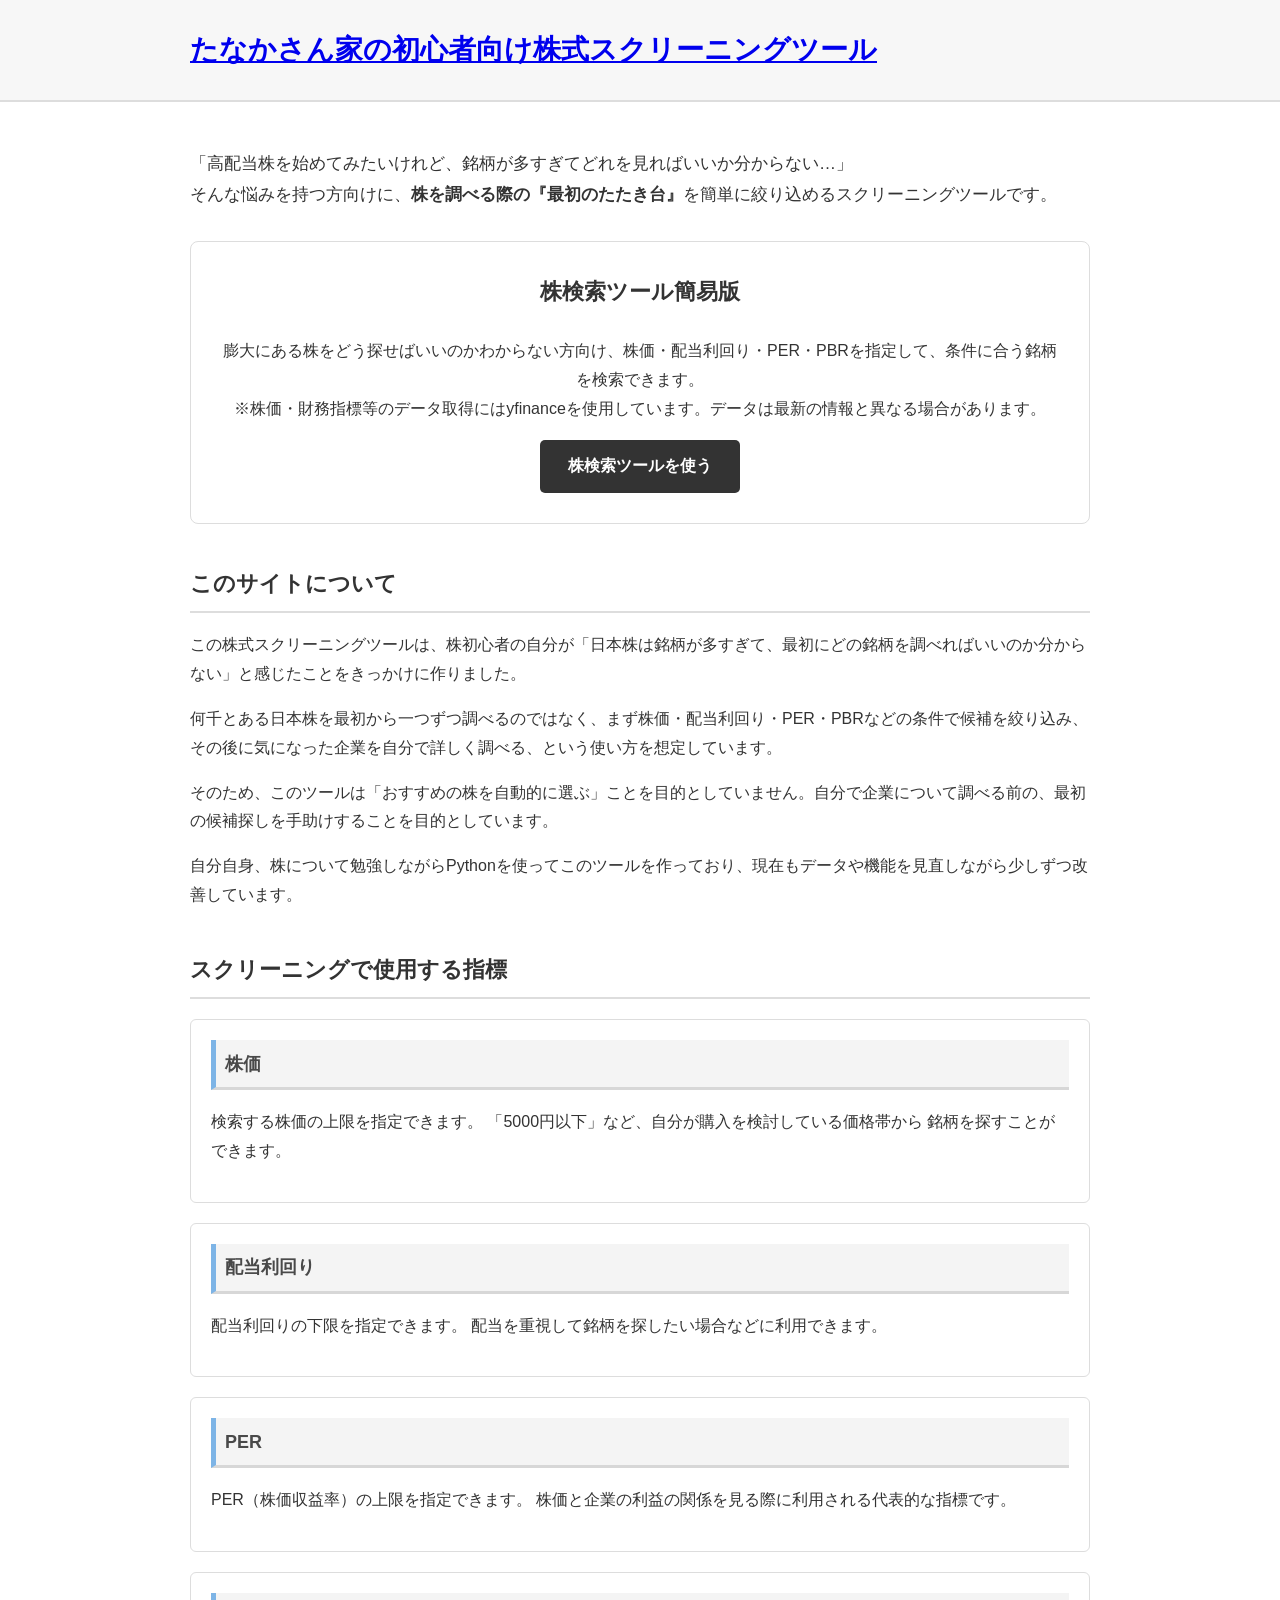
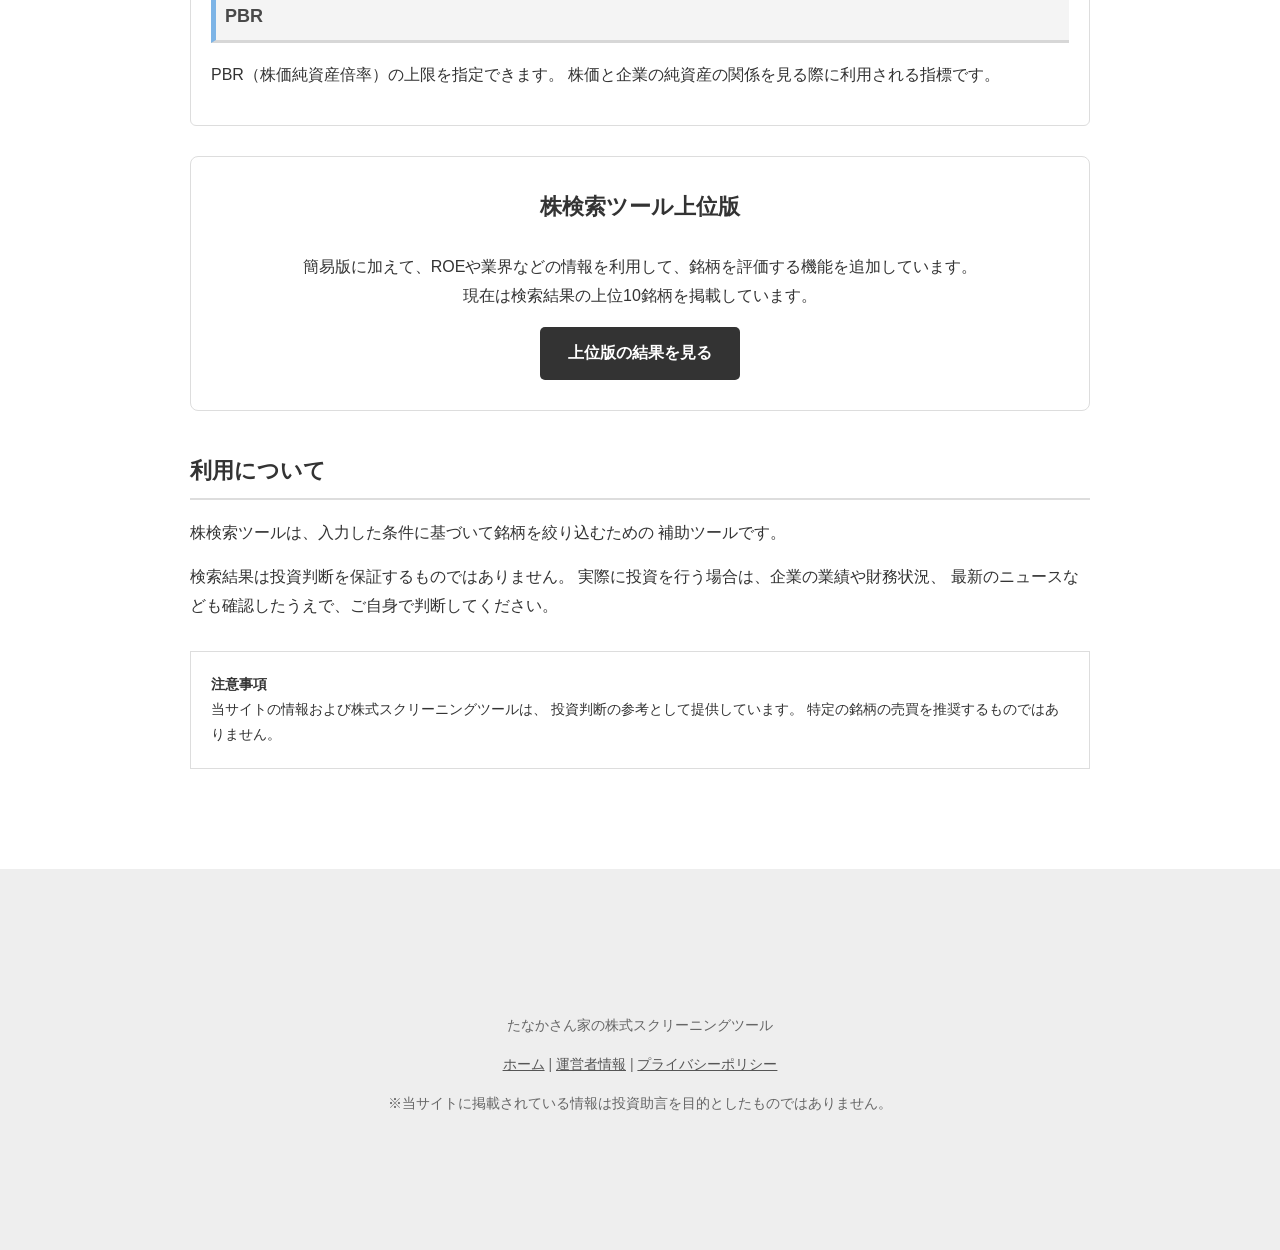
==== commit 0479b9e3: "Update index.html" ====
--- a/index.html
+++ b/index.html
@@ -46,7 +46,7 @@
 <main class="container">
 
     <p class="lead">
-    「高配当株を始めてみたいけれど、銘柄が多すぎてどれを見ればいいか分からない…」<br>そんな悩みを持つ方向けに、<strong>『最初のたたき台』</strong>を簡単に絞り込めるスクリーニングツールです。
+    「高配当株を始めてみたいけれど、銘柄が多すぎてどれを見ればいいか分からない…」<br>そんな悩みを持つ方向けに、<strong>株を調べる際の『最初のたたき台』</strong>を簡単に絞り込めるスクリーニングツールです。
     </p>
 
     <div class="tool-box">
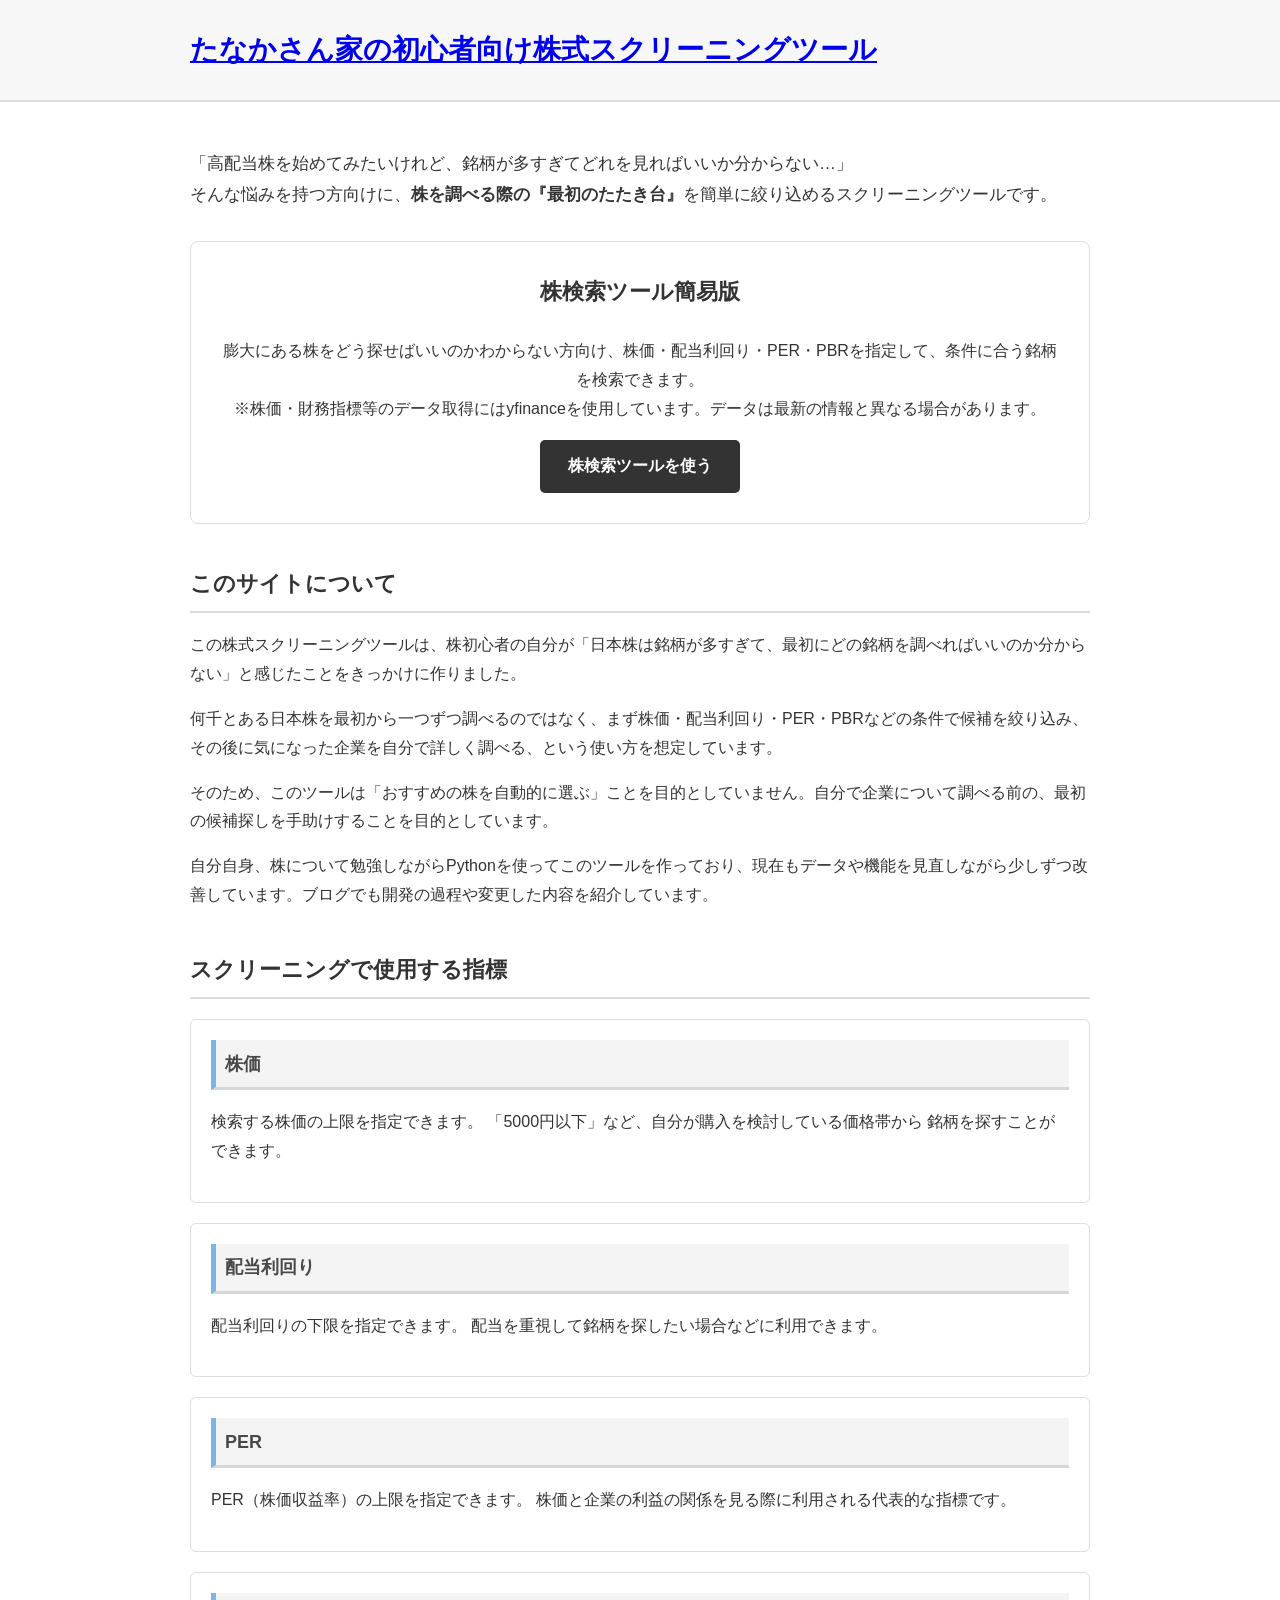
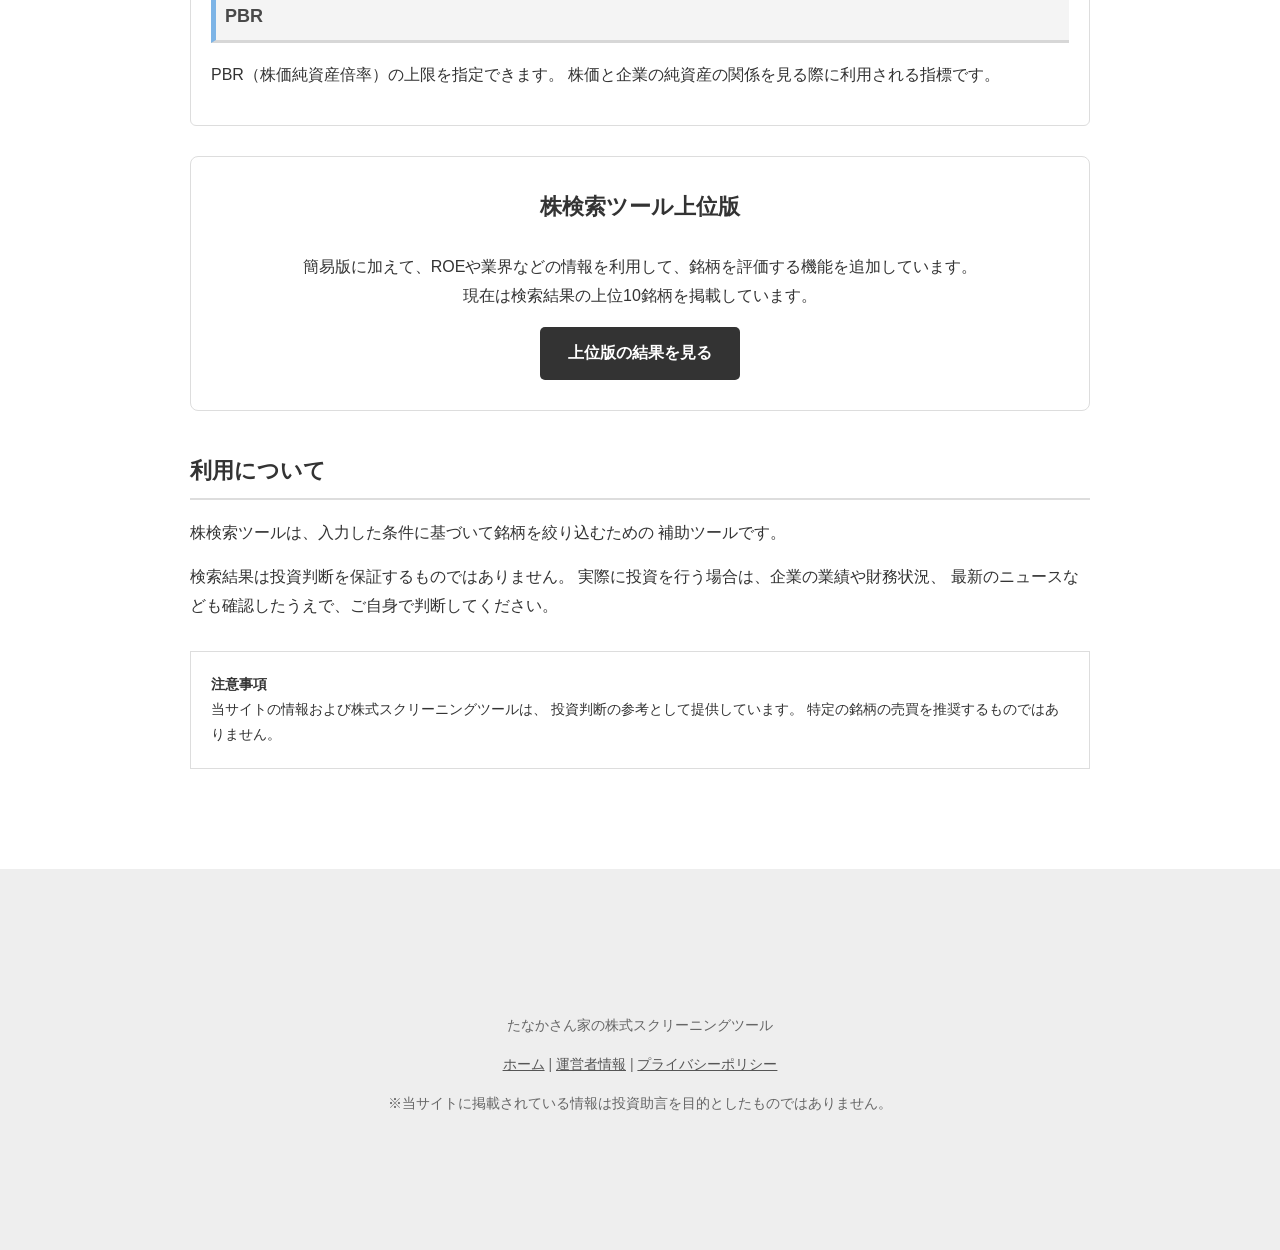
==== commit 0a583223: "Update description in index.html Added a note about sharing the development process and changes on a" ====
--- a/index.html
+++ b/index.html
@@ -68,7 +68,7 @@
     <p>この株式スクリーニングツールは、株初心者の自分が「日本株は銘柄が多すぎて、最初にどの銘柄を調べればいいのか分からない」と感じたことをきっかけに作りました。</p>
     <p>何千とある日本株を最初から一つずつ調べるのではなく、まず株価・配当利回り・PER・PBRなどの条件で候補を絞り込み、その後に気になった企業を自分で詳しく調べる、という使い方を想定しています。</p>
     <p>そのため、このツールは「おすすめの株を自動的に選ぶ」ことを目的としていません。自分で企業について調べる前の、最初の候補探しを手助けすることを目的としています。</p>
-    <p>自分自身、株について勉強しながらPythonを使ってこのツールを作っており、現在もデータや機能を見直しながら少しずつ改善しています。</p>
+    <p>自分自身、株について勉強しながらPythonを使ってこのツールを作っており、現在もデータや機能を見直しながら少しずつ改善しています。ブログでも開発の過程や変更した内容を紹介しています。</p>
 
     <h2>スクリーニングで使用する指標</h2>
     <div class="point">
